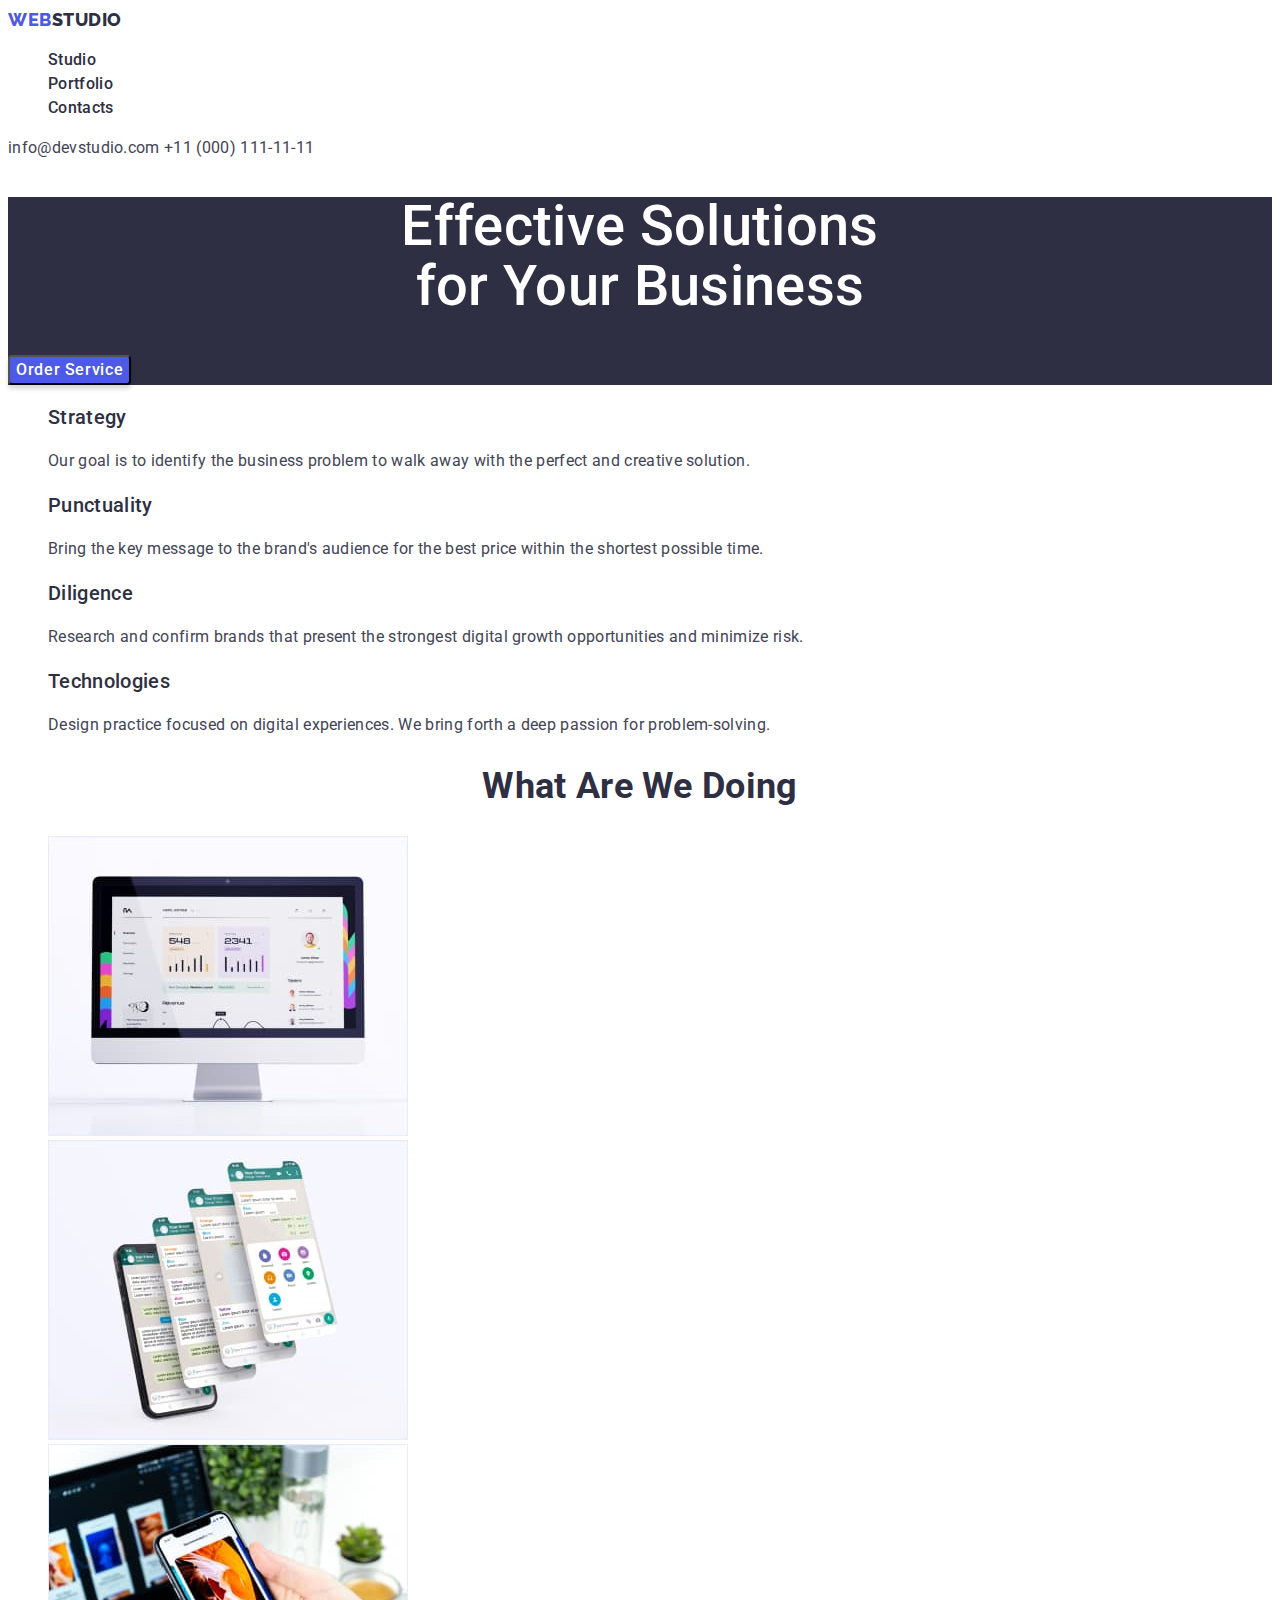
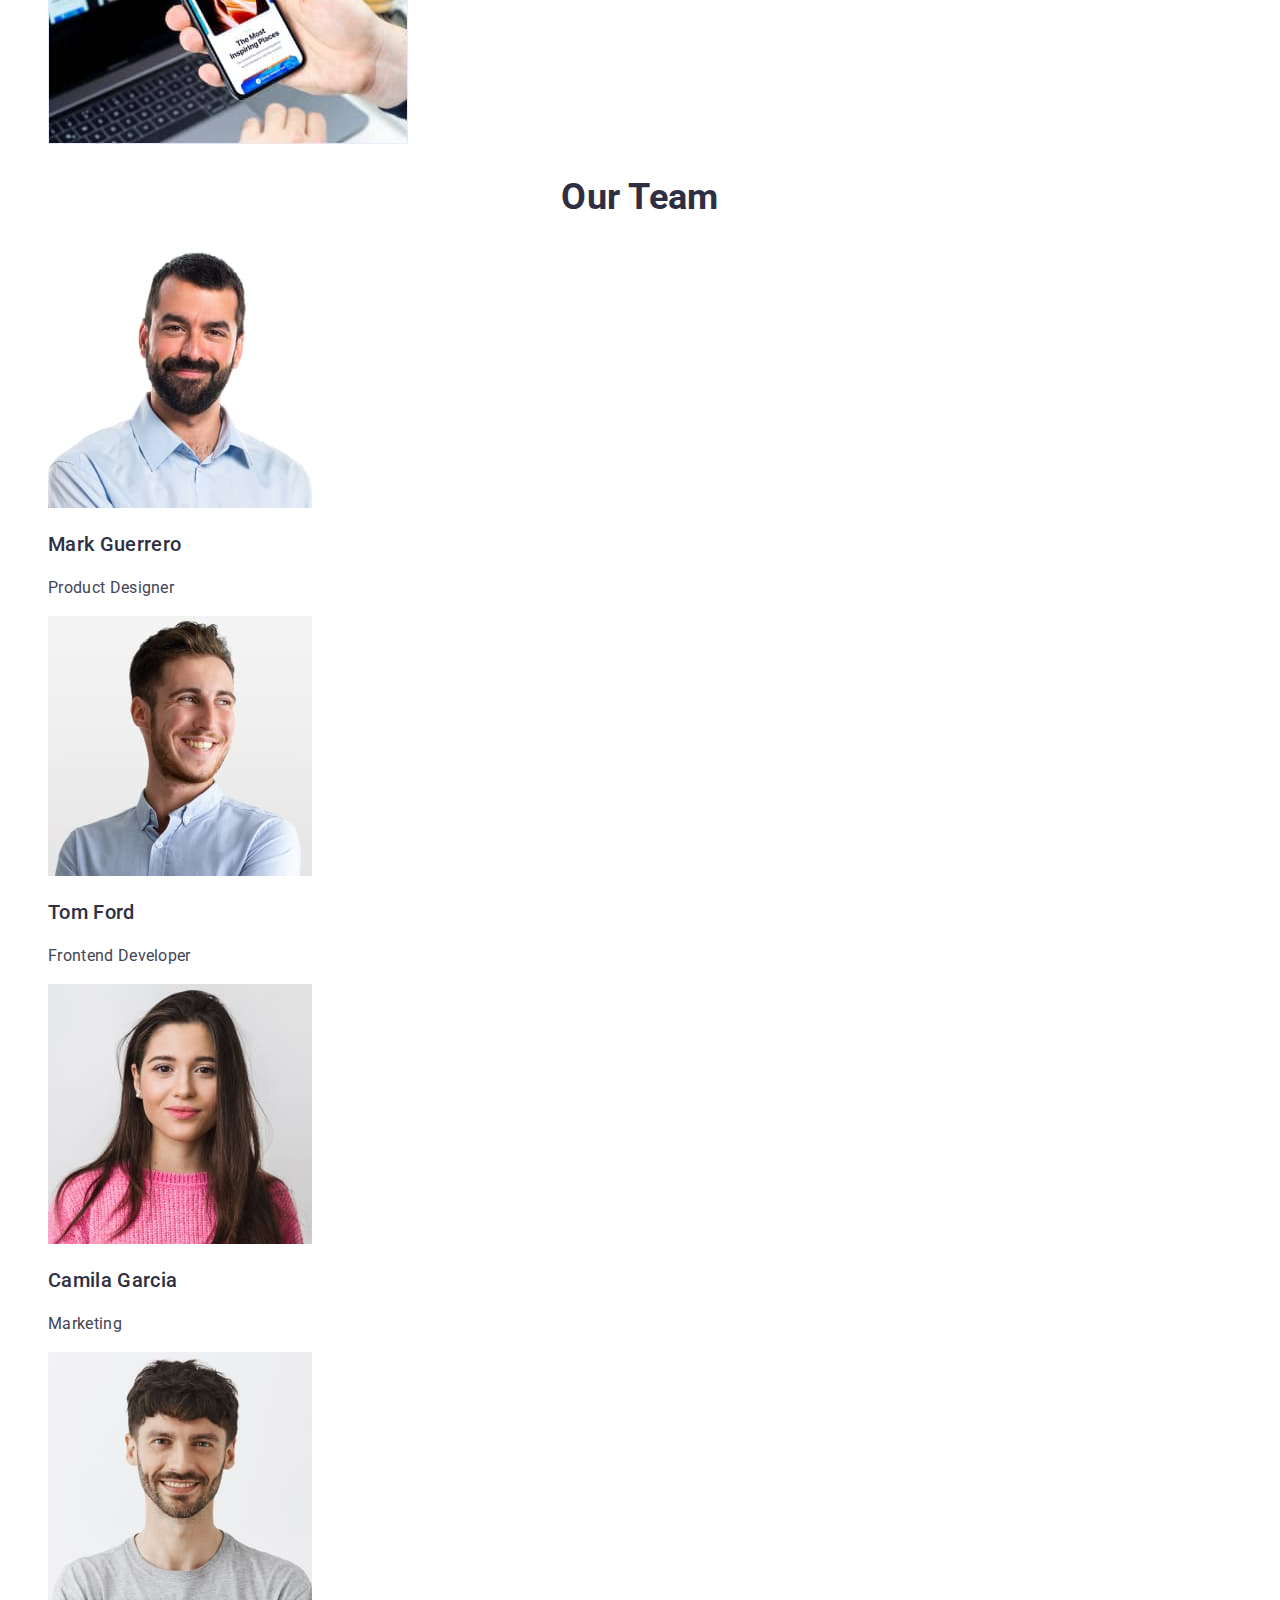
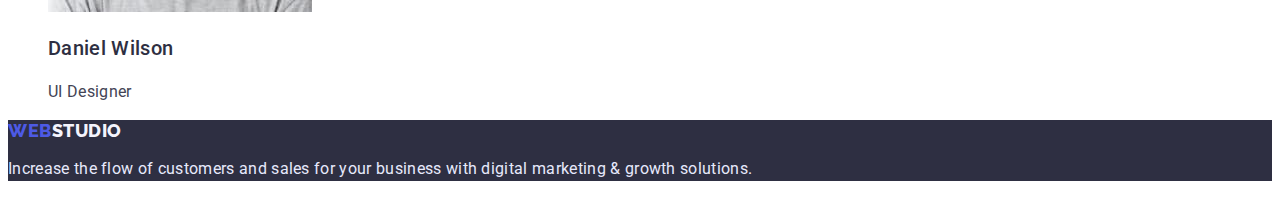
==== index.html @ 58e58d8c "copied homework2" ====
<!DOCTYPE html>
<html lang="en">
  <head>
    <meta charset="UTF-8" />
    <meta http-equiv="X-UA-Compatible" content="IE=edge" />
    <meta name="viewport" content="width=device-width, initial-scale=1.0" />
    <title>Homework1</title>
    <link rel="preconnect" href="https://fonts.googleapis.com" />
    <link rel="preconnect" href="https://fonts.gstatic.com" crossorigin />
    <link
      href="https://fonts.googleapis.com/css2?family=Raleway:wght@800&family=Roboto:wght@400;500;700&display=swap"
      rel="stylesheet"
    />
    <link rel="stylesheet" href="./css/styles.css" />
  </head>
  <body>
    <header class="top-header">
      <nav class="top-nav">
        <a class="link-logo link" href="#"
          ><span class="web-top">Web</span
          ><span class="studio-top">Studio</span></a
        >
        <ul class="menu list">
          <li class="menu-item">
            <a class="menu-link link" href="#">Studio</a>
          </li>
          <li class="menu-item">
            <a class="menu-link link" href="./portfolio.html">Portfolio</a>
          </li>
          <li class="menu-item">
            <a class="menu-link link" href="#">Contacts</a>
          </li>
        </ul>
      </nav>
      <a class="email link" href="mailto:info@devstudio.com"
        >info@devstudio.com</a
      >
      <a class="phone-number link" href="tel:+110001111111"
        >+11 (000) 111-11-11</a
      >
    </header>
    <main>
      <!--hero-->
      <section class="hero">
        <h1 class="hero-title">Effective Solutions<br />for Your Business</h1>
        <button class="modal-button" type="button">Order Service</button>
      </section>
      <!--feature-->
      <section>
        <h2 class="visually-hidden">feature</h2>
        <ul class="list">
          <li>
            <h3 class="text-header-subtitle">Strategy</h3>
            <p class="text-description">
              Our goal is to identify the business problem to walk away with the
              perfect and creative solution.
            </p>
          </li>
          <li>
            <h3 class="text-header-subtitle">Punctuality</h3>
            <p class="text-description">
              Bring the key message to the brand's audience for the best price
              within the shortest possible time.
            </p>
          </li>
          <li>
            <h3 class="text-header-subtitle">Diligence</h3>
            <p class="text-description">
              Research and confirm brands that present the strongest digital
              growth opportunities and minimize risk.
            </p>
          </li>
          <li>
            <h3 class="text-header-subtitle">Technologies</h3>
            <p class="text-description">
              Design practice focused on digital experiences. We bring forth a
              deep passion for problem-solving.
            </p>
          </li>
        </ul>
      </section>
      <!--What are we doing-->
      <section>
        <h2 class="text-header-title">What are we doing</h2>
        <ul class="list">
          <li>
            <img
              src="./images/monitor.jpg"
              width="360"
              height="300"
              alt="monitor"
            />
          </li>
          <li>
            <img
              src="./images/protective_glass.jpg"
              width="360"
              height="300"
              alt="protective_glass"
            />
          </li>
          <li>
            <img
              src="./images/laptop.jpg"
              width="360"
              height="300"
              alt="laptop"
            />
          </li>
        </ul>
      </section>
      <!--Our Team-->
      <section>
        <h2 class="text-header-title">Our team</h2>
        <ul class="list">
          <li>
            <img src="./images/mark.jpg" width="264" height="260" alt="mark" />
            <h3 class="text-header-subtitle">Mark Guerrero</h3>
            <p class="text-description">Product Designer</p>
          </li>
          <li>
            <img src="./images/tom.jpg" width="264" height="260" alt="tom" />
            <h3 class="text-header-subtitle">Tom Ford</h3>
            <p class="text-description">Frontend Developer</p>
          </li>
          <li>
            <img
              src="./images/camila.jpg"
              width="264"
              height="260"
              alt="camila"
            />
            <h3 class="text-header-subtitle">Camila Garcia</h3>
            <p class="text-description">Marketing</p>
          </li>
          <li>
            <img
              src="./images/daniel.jpg"
              width="264"
              height="260"
              alt="daniel"
            />
            <h3 class="text-header-subtitle">Daniel Wilson</h3>
            <p class="text-description">UI Designer</p>
          </li>
        </ul>
      </section>
    </main>
    <footer class="footer">
      <a class="link-logo link" href="#"
        ><span class="web-bottom">Web</span
        ><span class="studio-bottom">Studio</span></a
      >
      <p class="text-footer">
        Increase the flow of customers and sales for your business with digital
        marketing & growth solutions.
      </p>
    </footer>
  </body>
</html>
---- css/styles.css ----
/*variables*/
:root {
  --dark-text-color: #434455;
  --light-text-color: #ffffff;
  --dark-header-color: #2e2f42;
  --hover-link-color: #4d5ae5;
  --focus-button-color: #404bbf;
  --footer-text-color: #e7e9fc;
  --logo-bottom-color: #f4f4fd;
}

body {
  font-family: "Roboto", sans-serif;
  letter-spacing: 0.02em;
  background: var(--light-text-color);
}

.list {
  list-style: none;
}

.link {
  text-decoration: none;
}

/*components */
.text-header-title {
  font-weight: 700;
  font-size: 36px;
  line-height: 1.11;
  text-align: center;
  text-transform: capitalize;
  color: var(--dark-header-color);
}

.text-header-subtitle {
  font-weight: 500;
  font-size: 20px;
  line-height: 1.2;
  color: var(--dark-header-color);
}

.text-description {
  font-size: 16px;
  line-height: 1.5;
  color: var(--dark-text-color);
}

.visually-hidden {
  position: absolute;
  width: 1px;
  height: 1px;
  margin: -1px;
  border: 0;
  padding: 0;
  white-space: nowrap;
  clip-path: inset(100%);
  clip: rect(0 0 0 0);
  overflow: hidden;
}
/*header*/
/*.top-header {
}
.top-nav {
}*/
.link-logo {
  font-family: "Raleway";
  font-weight: 800;
  font-size: 18px;
  display: flex;
  align-items: center;
  letter-spacing: 0.03em;
  text-transform: uppercase;
}

.web-top {
  line-height: 1.33;
  color: var(--hover-link-color);
}

.studio-top {
  line-height: 1.33;
  color: var(--dark-header-color);
}
/*.menu {
}
.list {
}
.menu-item {
}*/
.menu-link {
  font-weight: 500;
  font-size: 16px;
  line-height: 1.5;
  color: var(--dark-header-color);
}
.menu-link:hover,
.menu-link:focus {
  color: var(--hover-link-color);
}
.email,
.phone-number {
  font-size: 16px;
  line-height: 1.5;
  color: var(--dark-text-color);
}
.email:hover,
.email:focus,
.phone-number:hover,
.phone-number:focus {
  color: var(--hover-link-color);
}

/*hero*/
.hero {
  background: var(--dark-header-color);
}
.hero-title {
  font-weight: 500;
  font-size: 56px;
  line-height: 1.07;
  text-align: center;
  color: var(--light-text-color);
}
.modal-button {
  font-family: "Roboto", sans-serif; 
  font-weight: 500;
  font-size: 16px;
  line-height: 1.5;
  display: flex;
  align-items: center;
  letter-spacing: 0.04em;
  color: var(--light-text-color);
  background: var(--hover-link-color);
  box-shadow: 0px 4px 4px rgba(0, 0, 0, 0.15);
  border-radius: 4px;
  cursor: pointer;
}

.modal-button:hover,
.modal-button:focus {
  background: var(--focus-button-color);
  box-shadow: 0px 4px 4px rgba(0, 0, 0, 0.15);
  border-radius: 4px;
}

/*footer*/
.footer{
  background: var(--dark-header-color);
}
.text-footer {
  font-size: 16px;
  line-height: 1.5;
  color: var(--footer-text-color);
}

.web-bottom {
  line-height: 1.17;
  color: var(--hover-link-color);
}

.studio-bottom {
  line-height: 1.17;
  color: var(--logo-bottom-color);
}
/*Portfolio*/
.filter-button {
  font-family: "Roboto", sans-serif;
  background: var(--logo-bottom-color);
  border: 1px solid var(--footer-text-color);
  border-radius: 4px;
  cursor: pointer;
  font-weight: 500;
  font-size: 16px;
  line-height: 1.5;
  display: flex;
  align-items: center;
  text-align: center;
  letter-spacing: 0.04em;
  color: var(--hover-link-color);
}
.filter-button:hover,
.filter-button:focus {
  color: var(--light-text-color);
  background: var(--focus-button-color);
  box-shadow: 0px 3px 1px rgba(0, 0, 0, 0.1), 0px 2px 1px rgba(0, 0, 0, 0.08),
    0px 2px 2px rgba(0, 0, 0, 0.12);
}
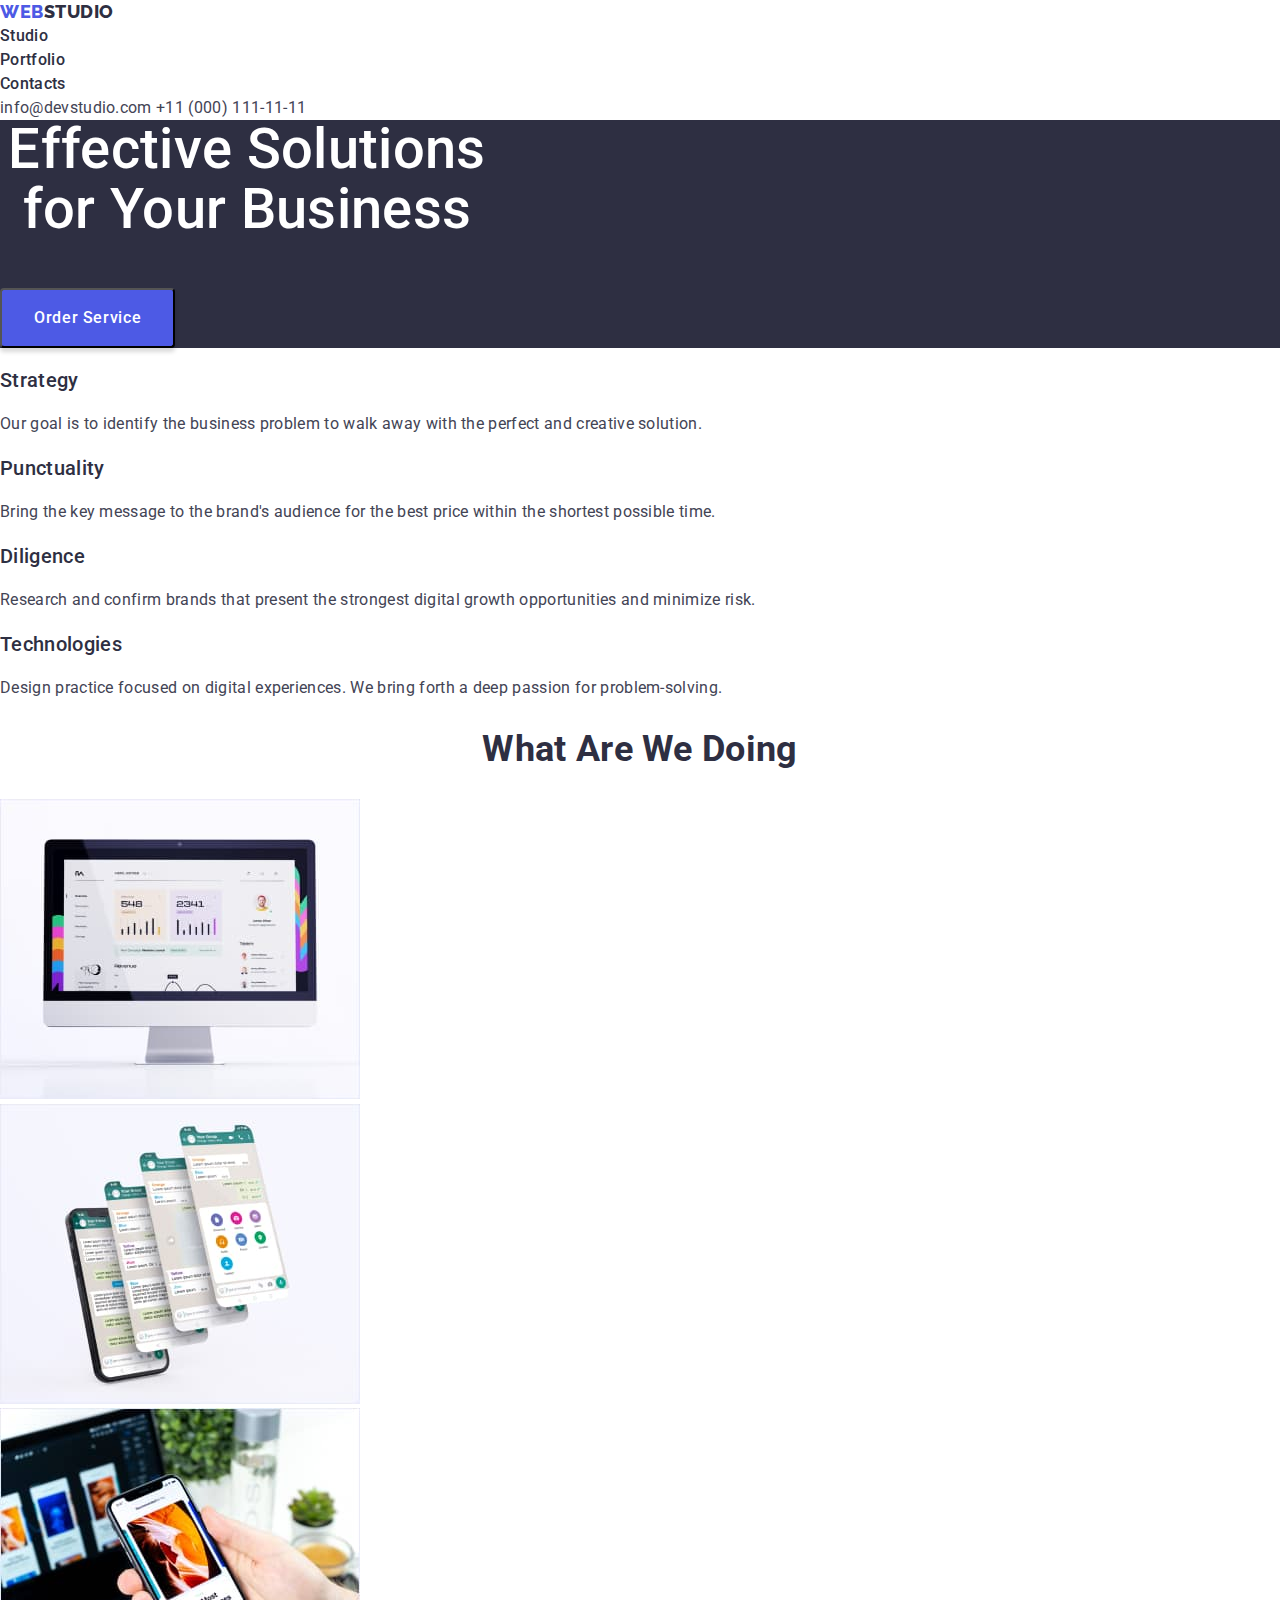
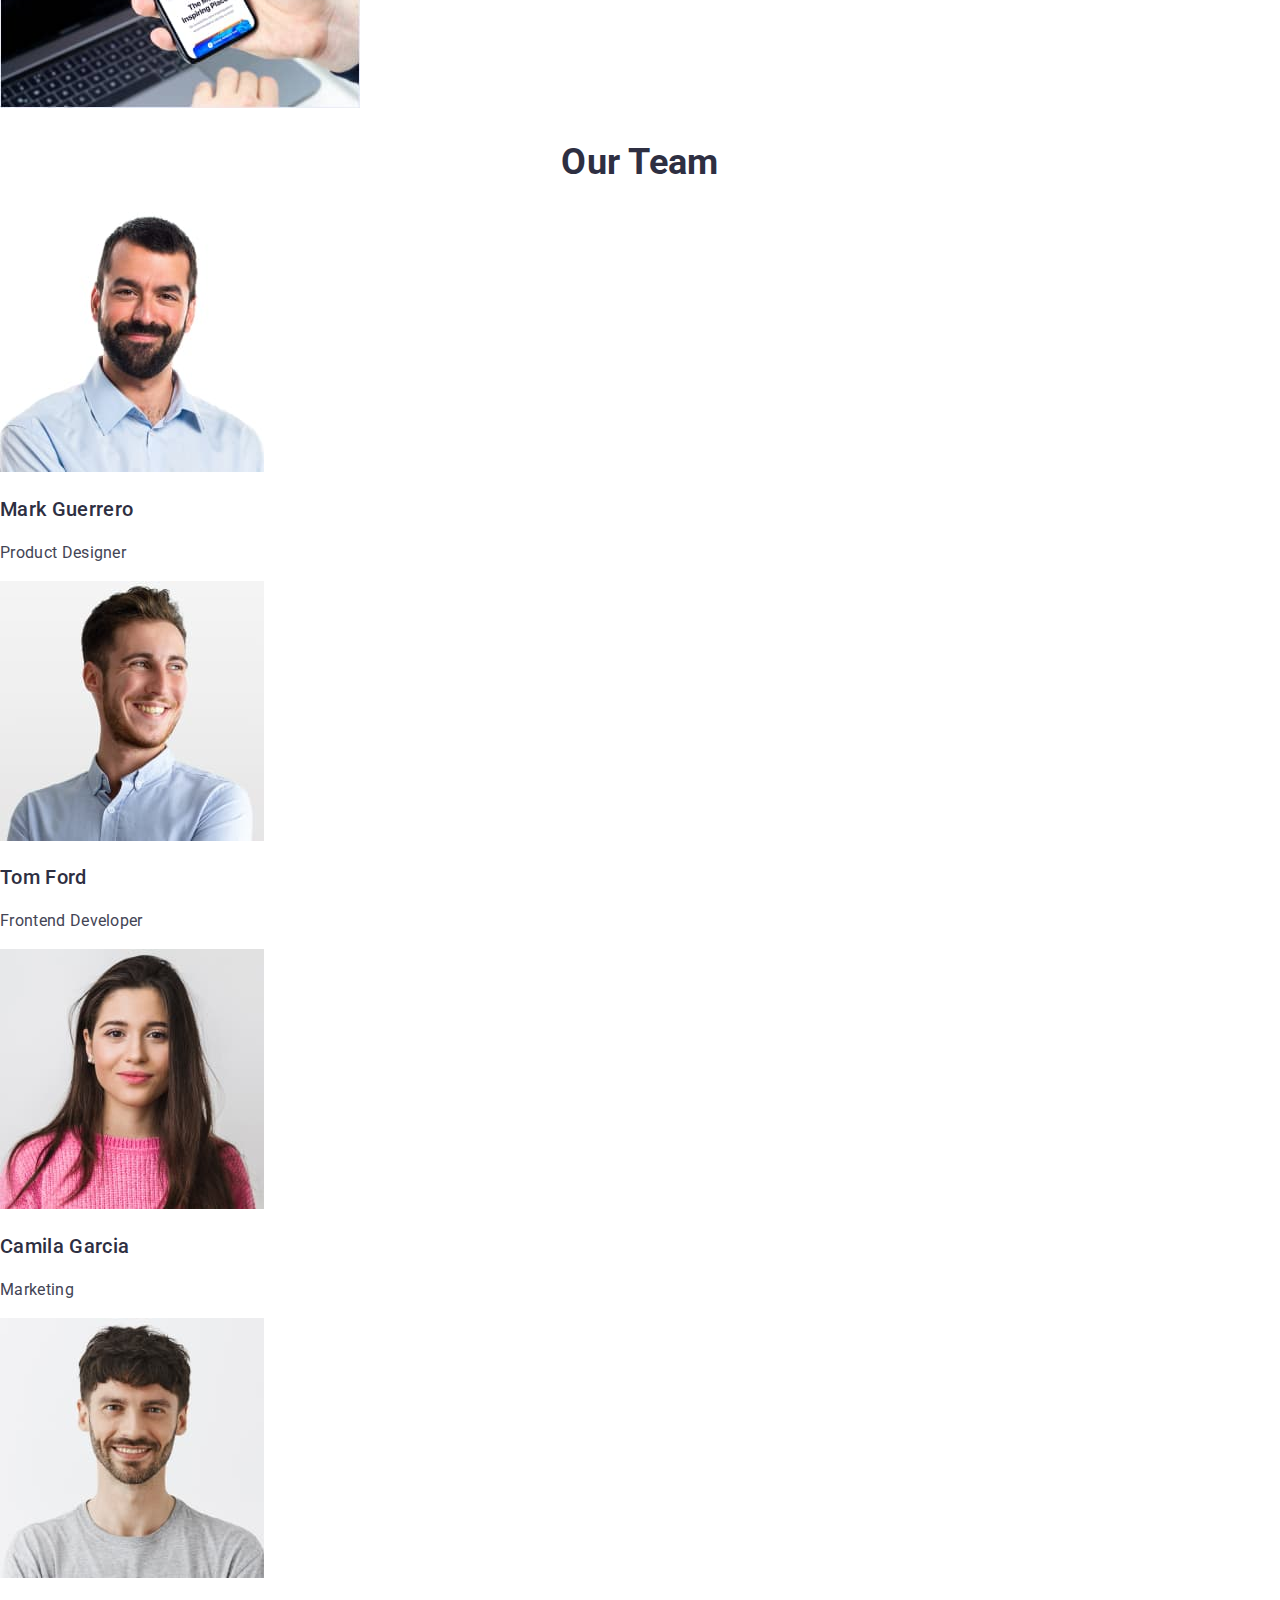
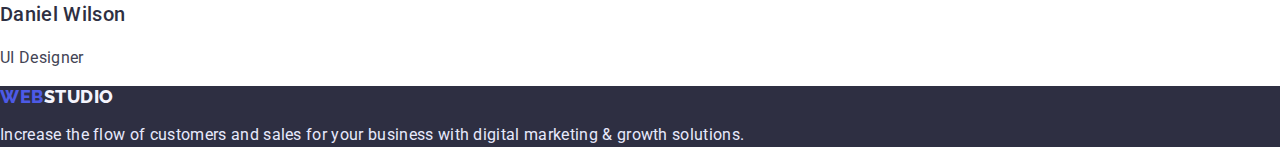
==== commit 211f4085: "modern-normalize" ====
--- a/index.html
+++ b/index.html
@@ -11,6 +11,7 @@
       href="https://fonts.googleapis.com/css2?family=Raleway:wght@800&family=Roboto:wght@400;500;700&display=swap"
       rel="stylesheet"
     />
+    <link rel="stylesheet" href="https://cdn.jsdelivr.net/npm/modern-normalize@1.1.0/modern-normalize.min.css">
     <link rel="stylesheet" href="./css/styles.css" />
   </head>
   <body>
--- a/css/styles.css
+++ b/css/styles.css
@@ -17,6 +17,8 @@
 
 .list {
   list-style: none;
+  padding: 0;
+  margin: 0;
 }
 
 .link {
@@ -114,12 +116,15 @@
 /*hero*/
 .hero {
   background: var(--dark-header-color);
+  text-align: center;
 }
 .hero-title {
+  margin-top: 0;
+  margin-bottom: 48px;
+  width: 494px;
   font-weight: 500;
   font-size: 56px;
   line-height: 1.07;
-  text-align: center;
   color: var(--light-text-color);
 }
 .modal-button {
@@ -129,6 +134,8 @@
   line-height: 1.5;
   display: flex;
   align-items: center;
+  min-width: 169px;
+  padding: 16px 32px;
   letter-spacing: 0.04em;
   color: var(--light-text-color);
   background: var(--hover-link-color);
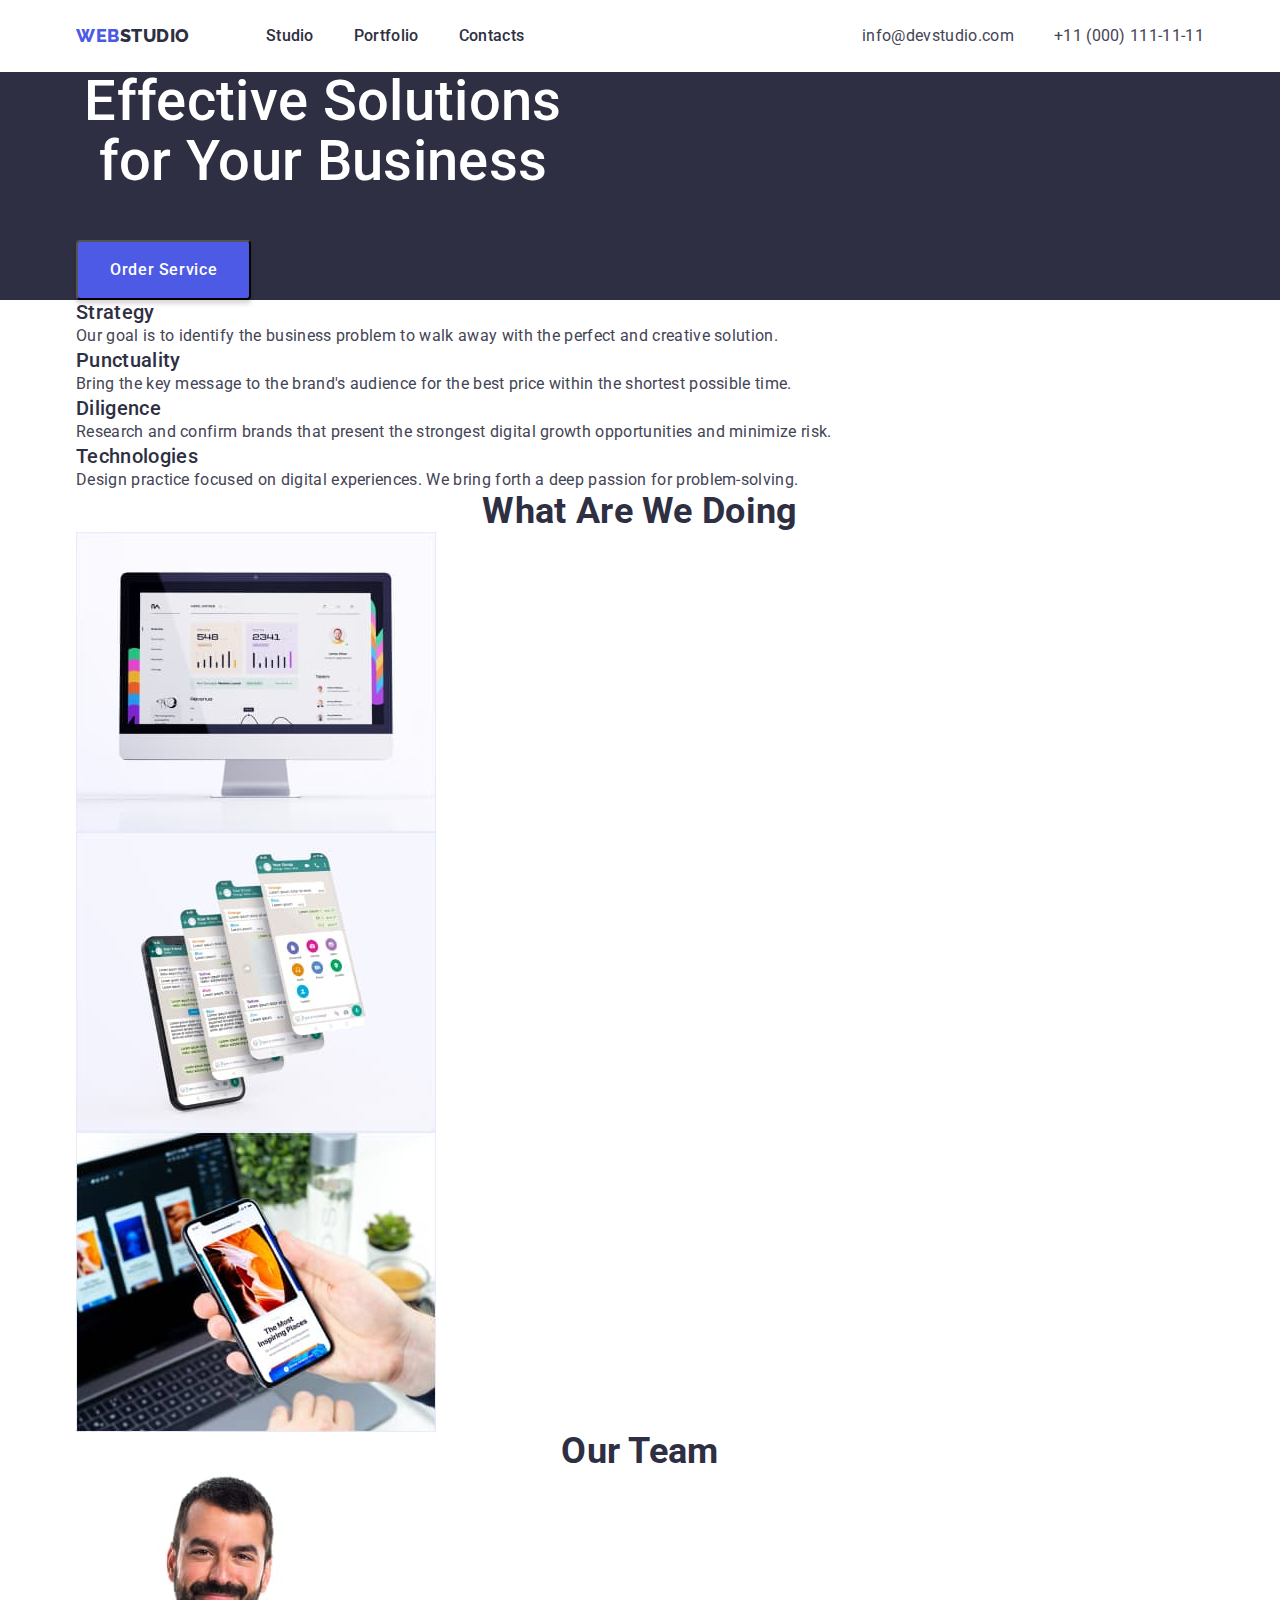
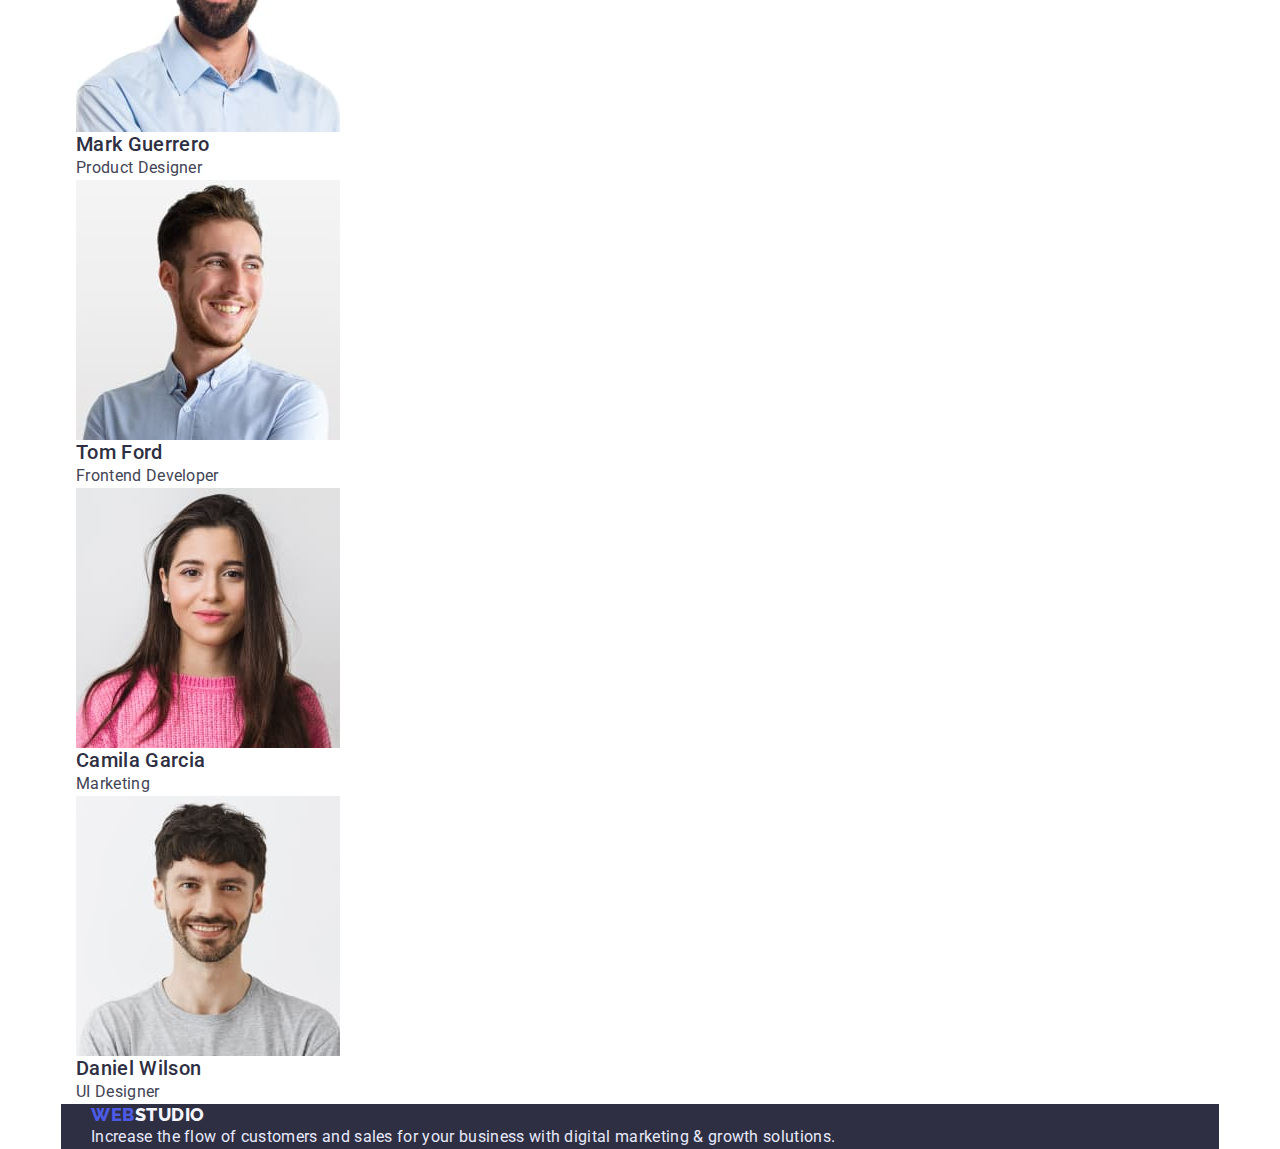
==== commit b7e0e221: "common styles and header" ====
--- a/index.html
+++ b/index.html
@@ -11,151 +11,171 @@
       href="https://fonts.googleapis.com/css2?family=Raleway:wght@800&family=Roboto:wght@400;500;700&display=swap"
       rel="stylesheet"
     />
-    <link rel="stylesheet" href="https://cdn.jsdelivr.net/npm/modern-normalize@1.1.0/modern-normalize.min.css">
+    <link
+      rel="stylesheet"
+      href="https://cdn.jsdelivr.net/npm/modern-normalize@1.1.0/modern-normalize.min.css"
+    />
     <link rel="stylesheet" href="./css/styles.css" />
   </head>
   <body>
     <header class="top-header">
-      <nav class="top-nav">
-        <a class="link-logo link" href="#"
-          ><span class="web-top">Web</span
-          ><span class="studio-top">Studio</span></a
+      <div class="container header-container">
+        <nav class="top-nav">
+          <a class="link-logo link" href="#"
+            ><span class="web-top">Web</span
+            ><span class="studio-top">Studio</span></a
+          >
+          <ul class="menu list">
+            <li class="menu-item">
+              <a class="menu-link link" href="#">Studio</a>
+            </li>
+            <li class="menu-item">
+              <a class="menu-link link" href="./portfolio.html">Portfolio</a>
+            </li>
+            <li class="menu-item">
+              <a class="menu-link link" href="#">Contacts</a>
+            </li>
+          </ul>
+        </nav>
+        <a class="email link" href="mailto:info@devstudio.com"
+          >info@devstudio.com</a
         >
-        <ul class="menu list">
-          <li class="menu-item">
-            <a class="menu-link link" href="#">Studio</a>
-          </li>
-          <li class="menu-item">
-            <a class="menu-link link" href="./portfolio.html">Portfolio</a>
-          </li>
-          <li class="menu-item">
-            <a class="menu-link link" href="#">Contacts</a>
-          </li>
-        </ul>
-      </nav>
-      <a class="email link" href="mailto:info@devstudio.com"
-        >info@devstudio.com</a
-      >
-      <a class="phone-number link" href="tel:+110001111111"
-        >+11 (000) 111-11-11</a
-      >
+        <a class="phone-number link" href="tel:+110001111111"
+          >+11 (000) 111-11-11</a
+        >
+      </div>
     </header>
     <main>
       <!--hero-->
       <section class="hero">
-        <h1 class="hero-title">Effective Solutions<br />for Your Business</h1>
-        <button class="modal-button" type="button">Order Service</button>
+        <div class="container">
+          <h1 class="hero-title">Effective Solutions<br />for Your Business</h1>
+          <button class="modal-button" type="button">Order Service</button>
+        </div>
       </section>
       <!--feature-->
       <section>
-        <h2 class="visually-hidden">feature</h2>
-        <ul class="list">
-          <li>
-            <h3 class="text-header-subtitle">Strategy</h3>
-            <p class="text-description">
-              Our goal is to identify the business problem to walk away with the
-              perfect and creative solution.
-            </p>
-          </li>
-          <li>
-            <h3 class="text-header-subtitle">Punctuality</h3>
-            <p class="text-description">
-              Bring the key message to the brand's audience for the best price
-              within the shortest possible time.
-            </p>
-          </li>
-          <li>
-            <h3 class="text-header-subtitle">Diligence</h3>
-            <p class="text-description">
-              Research and confirm brands that present the strongest digital
-              growth opportunities and minimize risk.
-            </p>
-          </li>
-          <li>
-            <h3 class="text-header-subtitle">Technologies</h3>
-            <p class="text-description">
-              Design practice focused on digital experiences. We bring forth a
-              deep passion for problem-solving.
-            </p>
-          </li>
-        </ul>
+        <div class="container">
+          <h2 class="visually-hidden">feature</h2>
+          <ul class="list">
+            <li>
+              <h3 class="text-header-subtitle">Strategy</h3>
+              <p class="text-description">
+                Our goal is to identify the business problem to walk away with
+                the perfect and creative solution.
+              </p>
+            </li>
+            <li>
+              <h3 class="text-header-subtitle">Punctuality</h3>
+              <p class="text-description">
+                Bring the key message to the brand's audience for the best price
+                within the shortest possible time.
+              </p>
+            </li>
+            <li>
+              <h3 class="text-header-subtitle">Diligence</h3>
+              <p class="text-description">
+                Research and confirm brands that present the strongest digital
+                growth opportunities and minimize risk.
+              </p>
+            </li>
+            <li>
+              <h3 class="text-header-subtitle">Technologies</h3>
+              <p class="text-description">
+                Design practice focused on digital experiences. We bring forth a
+                deep passion for problem-solving.
+              </p>
+            </li>
+          </ul>
+        </div>
       </section>
       <!--What are we doing-->
       <section>
-        <h2 class="text-header-title">What are we doing</h2>
-        <ul class="list">
-          <li>
-            <img
-              src="./images/monitor.jpg"
-              width="360"
-              height="300"
-              alt="monitor"
-            />
-          </li>
-          <li>
-            <img
-              src="./images/protective_glass.jpg"
-              width="360"
-              height="300"
-              alt="protective_glass"
-            />
-          </li>
-          <li>
-            <img
-              src="./images/laptop.jpg"
-              width="360"
-              height="300"
-              alt="laptop"
-            />
-          </li>
-        </ul>
+        <div class="container">
+          <h2 class="text-header-title">What are we doing</h2>
+          <ul class="list">
+            <li>
+              <img
+                src="./images/monitor.jpg"
+                width="360"
+                height="300"
+                alt="monitor"
+              />
+            </li>
+            <li>
+              <img
+                src="./images/protective_glass.jpg"
+                width="360"
+                height="300"
+                alt="protective_glass"
+              />
+            </li>
+            <li>
+              <img
+                src="./images/laptop.jpg"
+                width="360"
+                height="300"
+                alt="laptop"
+              />
+            </li>
+          </ul>
+        </div>
       </section>
       <!--Our Team-->
       <section>
-        <h2 class="text-header-title">Our team</h2>
-        <ul class="list">
-          <li>
-            <img src="./images/mark.jpg" width="264" height="260" alt="mark" />
-            <h3 class="text-header-subtitle">Mark Guerrero</h3>
-            <p class="text-description">Product Designer</p>
-          </li>
-          <li>
-            <img src="./images/tom.jpg" width="264" height="260" alt="tom" />
-            <h3 class="text-header-subtitle">Tom Ford</h3>
-            <p class="text-description">Frontend Developer</p>
-          </li>
-          <li>
-            <img
-              src="./images/camila.jpg"
-              width="264"
-              height="260"
-              alt="camila"
-            />
-            <h3 class="text-header-subtitle">Camila Garcia</h3>
-            <p class="text-description">Marketing</p>
-          </li>
-          <li>
-            <img
-              src="./images/daniel.jpg"
-              width="264"
-              height="260"
-              alt="daniel"
-            />
-            <h3 class="text-header-subtitle">Daniel Wilson</h3>
-            <p class="text-description">UI Designer</p>
-          </li>
-        </ul>
+        <div class="container">
+          <h2 class="text-header-title">Our team</h2>
+          <ul class="list">
+            <li>
+              <img
+                src="./images/mark.jpg"
+                width="264"
+                height="260"
+                alt="mark"
+              />
+              <h3 class="text-header-subtitle">Mark Guerrero</h3>
+              <p class="text-description">Product Designer</p>
+            </li>
+            <li>
+              <img src="./images/tom.jpg" width="264" height="260" alt="tom" />
+              <h3 class="text-header-subtitle">Tom Ford</h3>
+              <p class="text-description">Frontend Developer</p>
+            </li>
+            <li>
+              <img
+                src="./images/camila.jpg"
+                width="264"
+                height="260"
+                alt="camila"
+              />
+              <h3 class="text-header-subtitle">Camila Garcia</h3>
+              <p class="text-description">Marketing</p>
+            </li>
+            <li>
+              <img
+                src="./images/daniel.jpg"
+                width="264"
+                height="260"
+                alt="daniel"
+              />
+              <h3 class="text-header-subtitle">Daniel Wilson</h3>
+              <p class="text-description">UI Designer</p>
+            </li>
+          </ul>
+        </div>
       </section>
     </main>
-    <footer class="footer">
-      <a class="link-logo link" href="#"
-        ><span class="web-bottom">Web</span
-        ><span class="studio-bottom">Studio</span></a
-      >
-      <p class="text-footer">
-        Increase the flow of customers and sales for your business with digital
-        marketing & growth solutions.
-      </p>
+    <footer class="footer container">
+      <div class="container">
+        <a class="link-logo link" href="#"
+          ><span class="web-bottom">Web</span
+          ><span class="studio-bottom">Studio</span></a
+        >
+        <p class="text-footer">
+          Increase the flow of customers and sales for your business with
+          digital marketing & growth solutions.
+        </p>
+      </div>
     </footer>
   </body>
 </html>
--- a/css/styles.css
+++ b/css/styles.css
@@ -8,7 +8,7 @@
   --footer-text-color: #e7e9fc;
   --logo-bottom-color: #f4f4fd;
 }
-
+/*common styles*/
 body {
   font-family: "Roboto", sans-serif;
   letter-spacing: 0.02em;
@@ -25,7 +25,30 @@
   text-decoration: none;
 }
 
+h1,
+h2,
+h3,
+p {
+  margin-top: 0;
+  margin-bottom: 0;
+}
+
+img {
+  display: block;
+}
+
+button {
+  cursor: pointer;
+}
 /*components */
+.container {
+  width: 1158px;
+  margin-left: auto;
+  margin-right: auto;
+  padding-left: 15px;
+  padding-right: 15px;
+}
+
 .text-header-title {
   font-weight: 700;
   font-size: 36px;
@@ -61,10 +84,19 @@
   overflow: hidden;
 }
 /*header*/
-/*.top-header {
+.top-header {
+  padding-top: 24px;
+  padding-bottom: 24px;
 }
 .top-nav {
-}*/
+  display: flex;
+  align-items: center;
+}
+
+.header-container {
+  display: flex;
+  align-items: center;
+}
 .link-logo {
   font-family: "Raleway";
   font-weight: 800;
@@ -73,6 +105,7 @@
   align-items: center;
   letter-spacing: 0.03em;
   text-transform: uppercase;
+  margin-right: 76px;
 }
 
 .web-top {
@@ -84,12 +117,15 @@
   line-height: 1.33;
   color: var(--dark-header-color);
 }
-/*.menu {
-}
-.list {
-}
-.menu-item {
-}*/
+.menu {
+  display: flex;
+  align-items: center;
+}
+
+.menu-item:not(:last-child) {
+  margin-right: 40px;
+}
+
 .menu-link {
   font-weight: 500;
   font-size: 16px;
@@ -99,6 +135,10 @@
 .menu-link:hover,
 .menu-link:focus {
   color: var(--hover-link-color);
+}
+.email{
+  margin-left: auto;
+  margin-right: 40px;
 }
 .email,
 .phone-number {
@@ -128,7 +168,7 @@
   color: var(--light-text-color);
 }
 .modal-button {
-  font-family: "Roboto", sans-serif; 
+  font-family: "Roboto", sans-serif;
   font-weight: 500;
   font-size: 16px;
   line-height: 1.5;
@@ -141,7 +181,6 @@
   background: var(--hover-link-color);
   box-shadow: 0px 4px 4px rgba(0, 0, 0, 0.15);
   border-radius: 4px;
-  cursor: pointer;
 }
 
 .modal-button:hover,
@@ -152,7 +191,7 @@
 }
 
 /*footer*/
-.footer{
+.footer {
   background: var(--dark-header-color);
 }
 .text-footer {
@@ -176,7 +215,6 @@
   background: var(--logo-bottom-color);
   border: 1px solid var(--footer-text-color);
   border-radius: 4px;
-  cursor: pointer;
   font-weight: 500;
   font-size: 16px;
   line-height: 1.5;
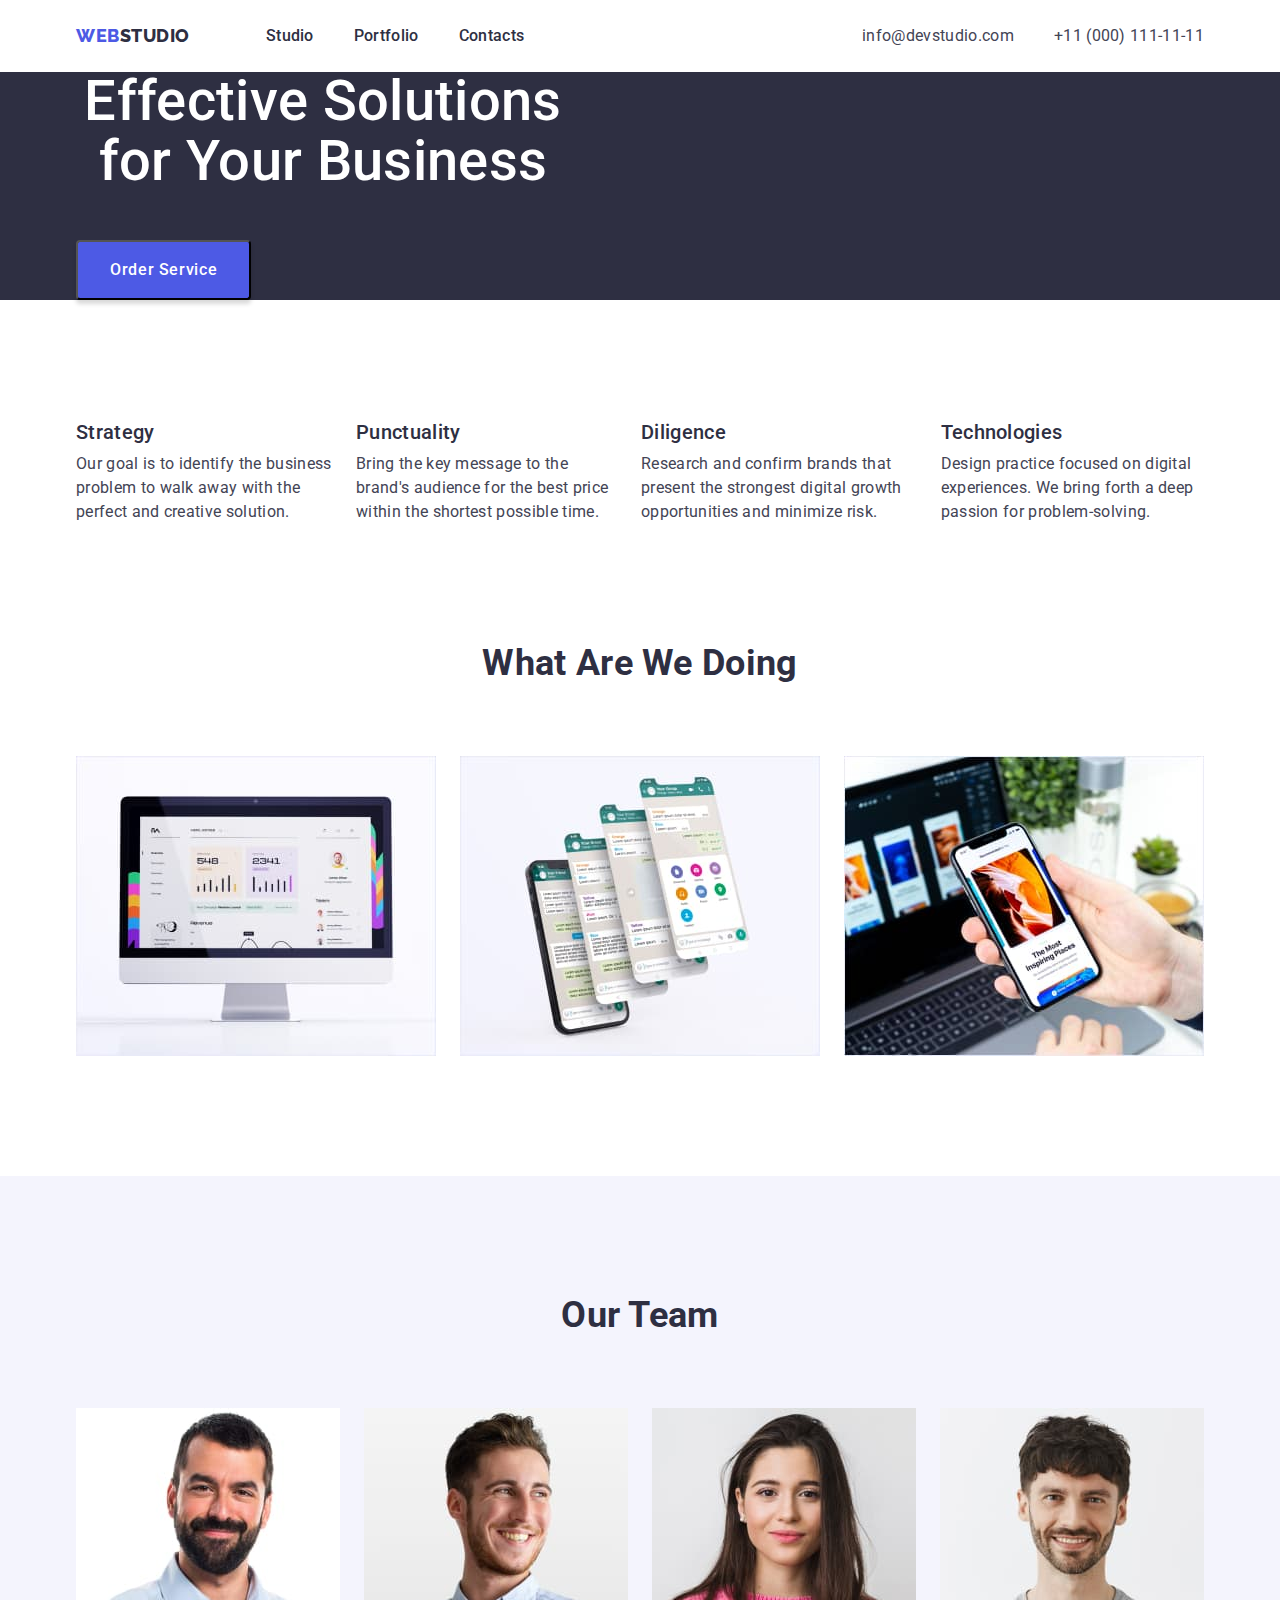
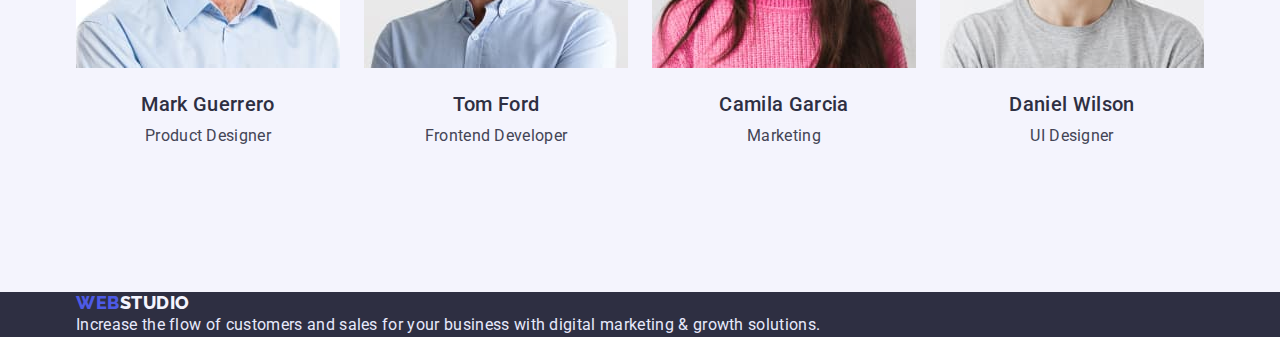
==== commit 63f146a9: "placement of picture cards" ====
--- a/index.html
+++ b/index.html
@@ -54,10 +54,10 @@
         </div>
       </section>
       <!--feature-->
-      <section>
+      <section class="section-feature">
         <div class="container">
           <h2 class="visually-hidden">feature</h2>
-          <ul class="list">
+          <ul class="list list-indent">
             <li>
               <h3 class="text-header-subtitle">Strategy</h3>
               <p class="text-description">
@@ -90,10 +90,10 @@
         </div>
       </section>
       <!--What are we doing-->
-      <section>
+      <section class="section-our-works">
         <div class="container">
           <h2 class="text-header-title">What are we doing</h2>
-          <ul class="list">
+          <ul class="list list-indent">
             <li>
               <img
                 src="./images/monitor.jpg"
@@ -122,10 +122,10 @@
         </div>
       </section>
       <!--Our Team-->
-      <section>
+      <section class="section-our-team">
         <div class="container">
           <h2 class="text-header-title">Our team</h2>
-          <ul class="list">
+          <ul class="list list-indent">
             <li>
               <img
                 src="./images/mark.jpg"
@@ -133,13 +133,17 @@
                 height="260"
                 alt="mark"
               />
-              <h3 class="text-header-subtitle">Mark Guerrero</h3>
-              <p class="text-description">Product Designer</p>
+              <div class="our-team-description">
+                <h3 class="text-header-subtitle">Mark Guerrero</h3>
+                <p class="text-description">Product Designer</p>
+              </div>
             </li>
             <li>
               <img src="./images/tom.jpg" width="264" height="260" alt="tom" />
-              <h3 class="text-header-subtitle">Tom Ford</h3>
-              <p class="text-description">Frontend Developer</p>
+              <div class="our-team-description">
+                <h3 class="text-header-subtitle">Tom Ford</h3>
+                <p class="text-description">Frontend Developer</p>
+              </div>
             </li>
             <li>
               <img
@@ -148,8 +152,10 @@
                 height="260"
                 alt="camila"
               />
-              <h3 class="text-header-subtitle">Camila Garcia</h3>
-              <p class="text-description">Marketing</p>
+              <div class="our-team-description">
+                <h3 class="text-header-subtitle">Camila Garcia</h3>
+                <p class="text-description">Marketing</p>
+              </div>
             </li>
             <li>
               <img
@@ -158,14 +164,16 @@
                 height="260"
                 alt="daniel"
               />
-              <h3 class="text-header-subtitle">Daniel Wilson</h3>
-              <p class="text-description">UI Designer</p>
+              <div class="our-team-description">
+                <h3 class="text-header-subtitle">Daniel Wilson</h3>
+                <p class="text-description">UI Designer</p>
+              </div>
             </li>
           </ul>
         </div>
       </section>
     </main>
-    <footer class="footer container">
+    <footer class="footer">
       <div class="container">
         <a class="link-logo link" href="#"
           ><span class="web-bottom">Web</span
--- a/css/styles.css
+++ b/css/styles.css
@@ -19,6 +19,11 @@
   list-style: none;
   padding: 0;
   margin: 0;
+  display: flex;
+}
+.list-indent {
+  column-gap: 24px;
+  row-gap: 48px;
 }
 
 .link {
@@ -56,6 +61,7 @@
   text-align: center;
   text-transform: capitalize;
   color: var(--dark-header-color);
+  margin-bottom: 72px;
 }
 
 .text-header-subtitle {
@@ -63,6 +69,7 @@
   font-size: 20px;
   line-height: 1.2;
   color: var(--dark-header-color);
+  margin-bottom: 8px;
 }
 
 .text-description {
@@ -118,7 +125,7 @@
   color: var(--dark-header-color);
 }
 .menu {
-  display: flex;
+  /*display: flex;*/
   align-items: center;
 }
 
@@ -136,7 +143,7 @@
 .menu-link:focus {
   color: var(--hover-link-color);
 }
-.email{
+.email {
   margin-left: auto;
   margin-right: 40px;
 }
@@ -189,7 +196,27 @@
   box-shadow: 0px 4px 4px rgba(0, 0, 0, 0.15);
   border-radius: 4px;
 }
-
+/*feature*/
+.section-feature {
+  padding-top: 120px;
+  /*padding-bottom: 120px;*/
+}
+/*What are we doing*/
+.section-our-works {
+  padding-top: 120px;
+  padding-bottom: 120px;
+}
+/*Our Team*/
+.section-our-team {
+  background: var(--logo-bottom-color);
+  padding-top: 120px;
+  padding-bottom: 120px;
+}
+
+.our-team-description{
+  padding: 24px 16px;
+  text-align: center;
+}
 /*footer*/
 .footer {
   background: var(--dark-header-color);
@@ -218,11 +245,11 @@
   font-weight: 500;
   font-size: 16px;
   line-height: 1.5;
-  display: flex;
   align-items: center;
   text-align: center;
   letter-spacing: 0.04em;
   color: var(--hover-link-color);
+  padding: 12px 24px;
 }
 .filter-button:hover,
 .filter-button:focus {
@@ -231,3 +258,20 @@
   box-shadow: 0px 3px 1px rgba(0, 0, 0, 0.1), 0px 2px 1px rgba(0, 0, 0, 0.08),
     0px 2px 2px rgba(0, 0, 0, 0.12);
 }
+
+.our-works {
+  flex-wrap: wrap;
+}
+
+.our-works-item {
+  flex-shrink: calc((100%-2 * 24) / 3);
+}
+
+.our-works-description {
+  padding-top: 32px;
+  padding-bottom: 32px;
+  padding-left: 16px;
+  background: var(--light-text-color);
+  border: 1px solid var(--footer-text-color);
+  border-top: none;
+}
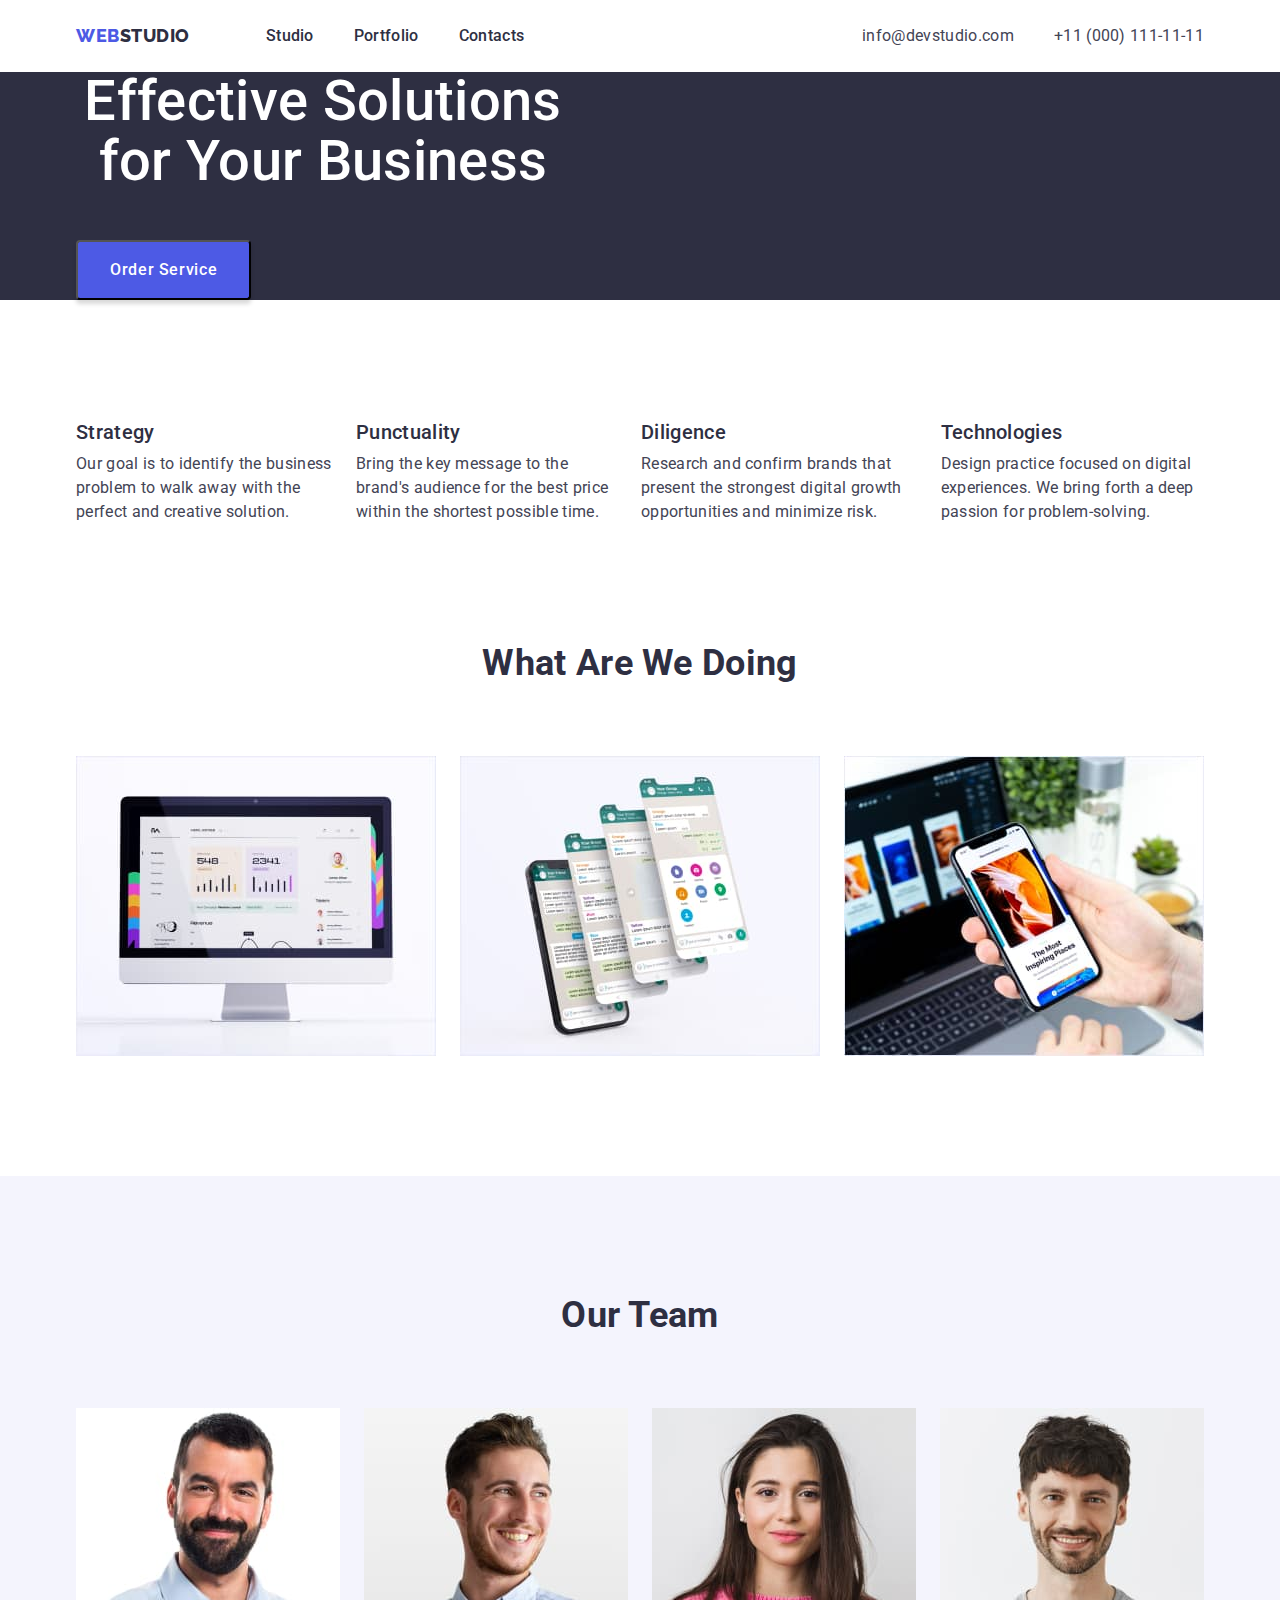
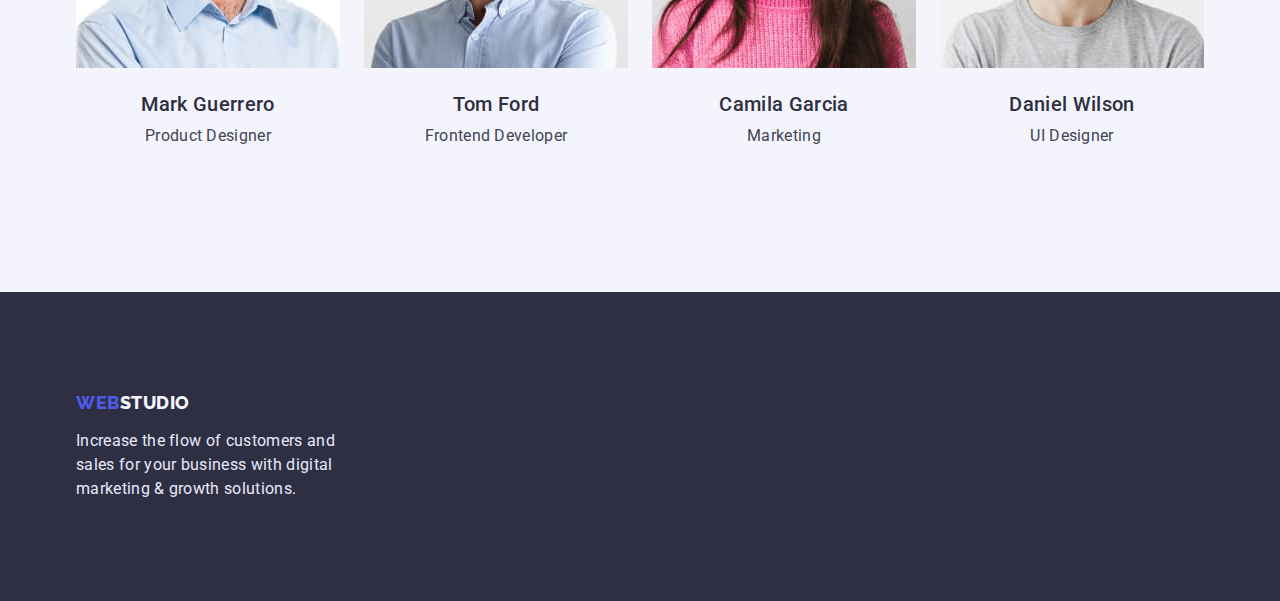
==== commit 5b29e6fd: "content positioning footer" ====
--- a/index.html
+++ b/index.html
@@ -175,14 +175,16 @@
     </main>
     <footer class="footer">
       <div class="container">
-        <a class="link-logo link" href="#"
-          ><span class="web-bottom">Web</span
-          ><span class="studio-bottom">Studio</span></a
-        >
-        <p class="text-footer">
-          Increase the flow of customers and sales for your business with
-          digital marketing & growth solutions.
-        </p>
+        <div class="block-footer">
+          <a class="link-logo link" href="#"
+            ><span class="web-bottom">Web</span
+            ><span class="studio-bottom">Studio</span></a
+          >
+          <p class="text-footer">
+            Increase the flow of customers and sales for your business with
+            digital marketing & growth solutions.
+          </p>
+        </div>
       </div>
     </footer>
   </body>
--- a/css/styles.css
+++ b/css/styles.css
@@ -108,8 +108,6 @@
   font-family: "Raleway";
   font-weight: 800;
   font-size: 18px;
-  display: flex;
-  align-items: center;
   letter-spacing: 0.03em;
   text-transform: uppercase;
   margin-right: 76px;
@@ -221,10 +219,17 @@
 .footer {
   background: var(--dark-header-color);
 }
+
+.block-footer{
+  padding-top: 100px;
+  padding-bottom: 100px;
+  width: 264px;
+}
 .text-footer {
   font-size: 16px;
   line-height: 1.5;
   color: var(--footer-text-color);
+  margin-top: 16px;
 }
 
 .web-bottom {
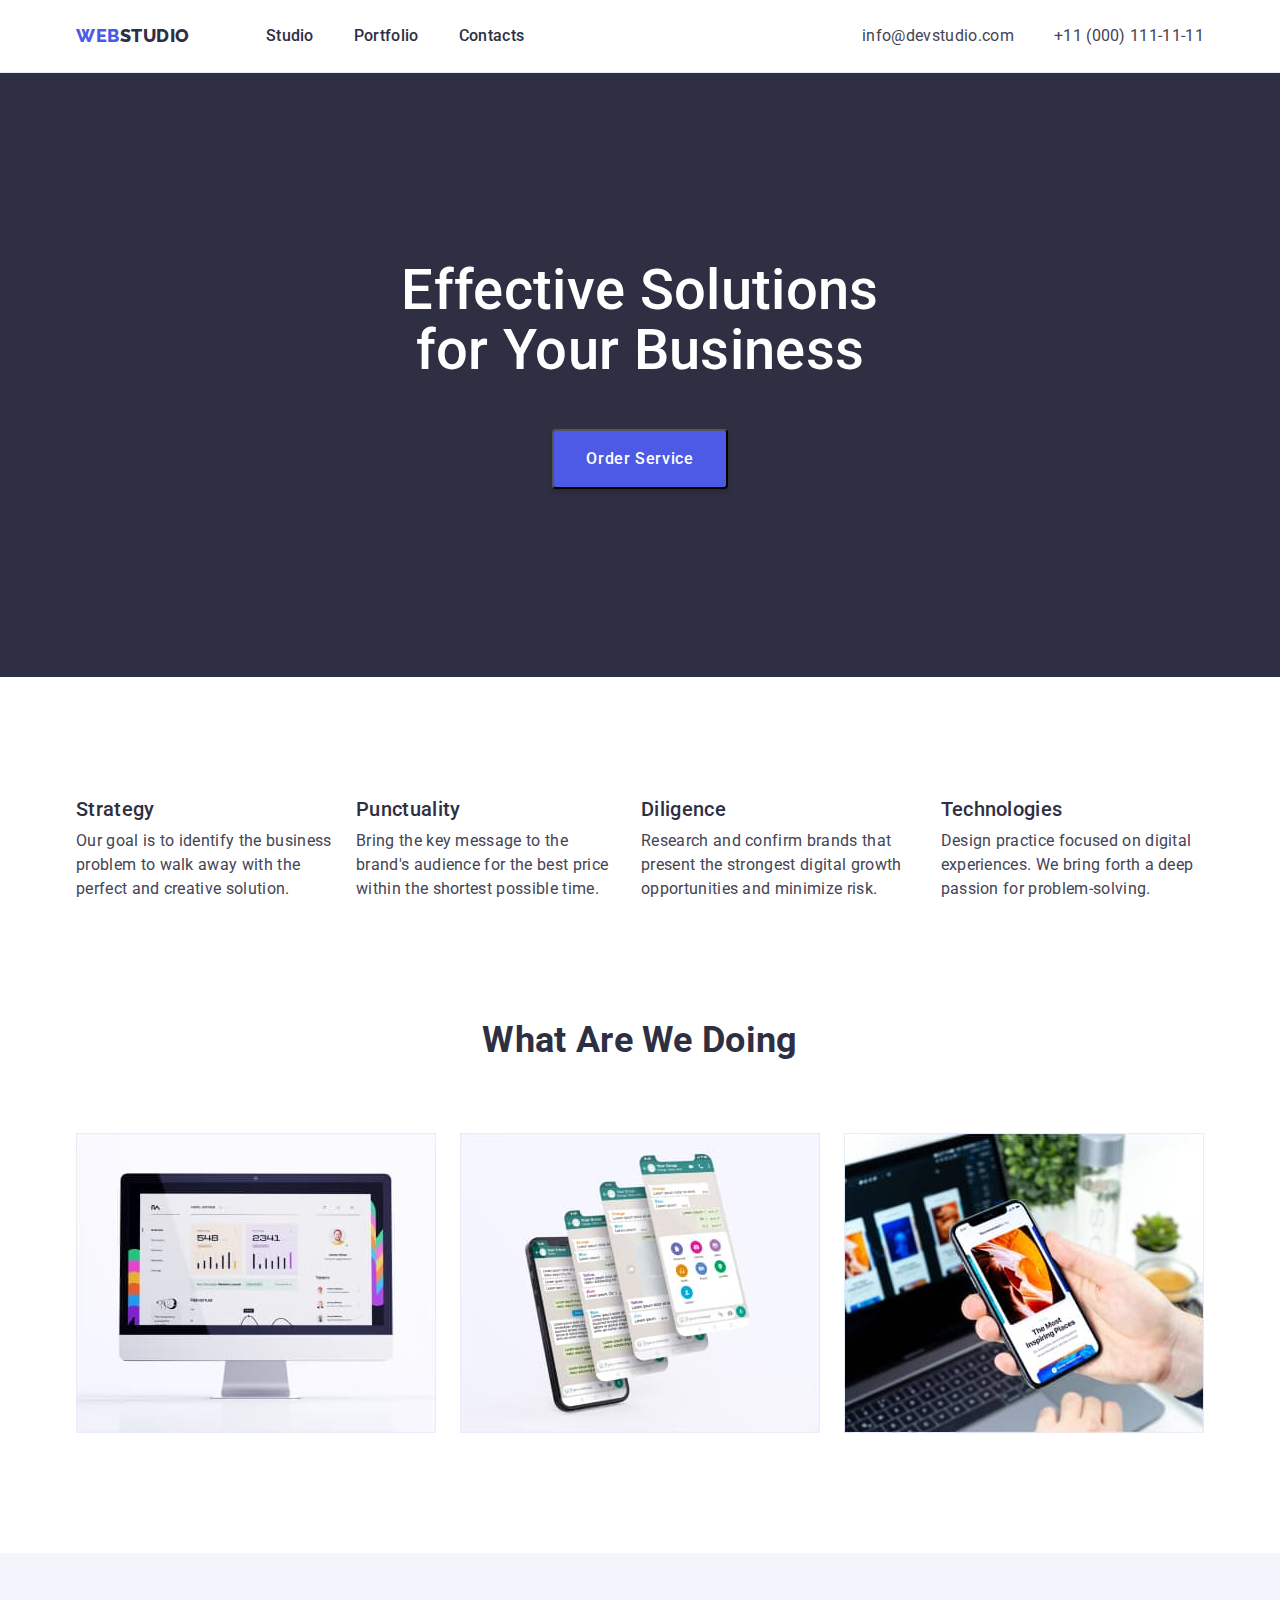
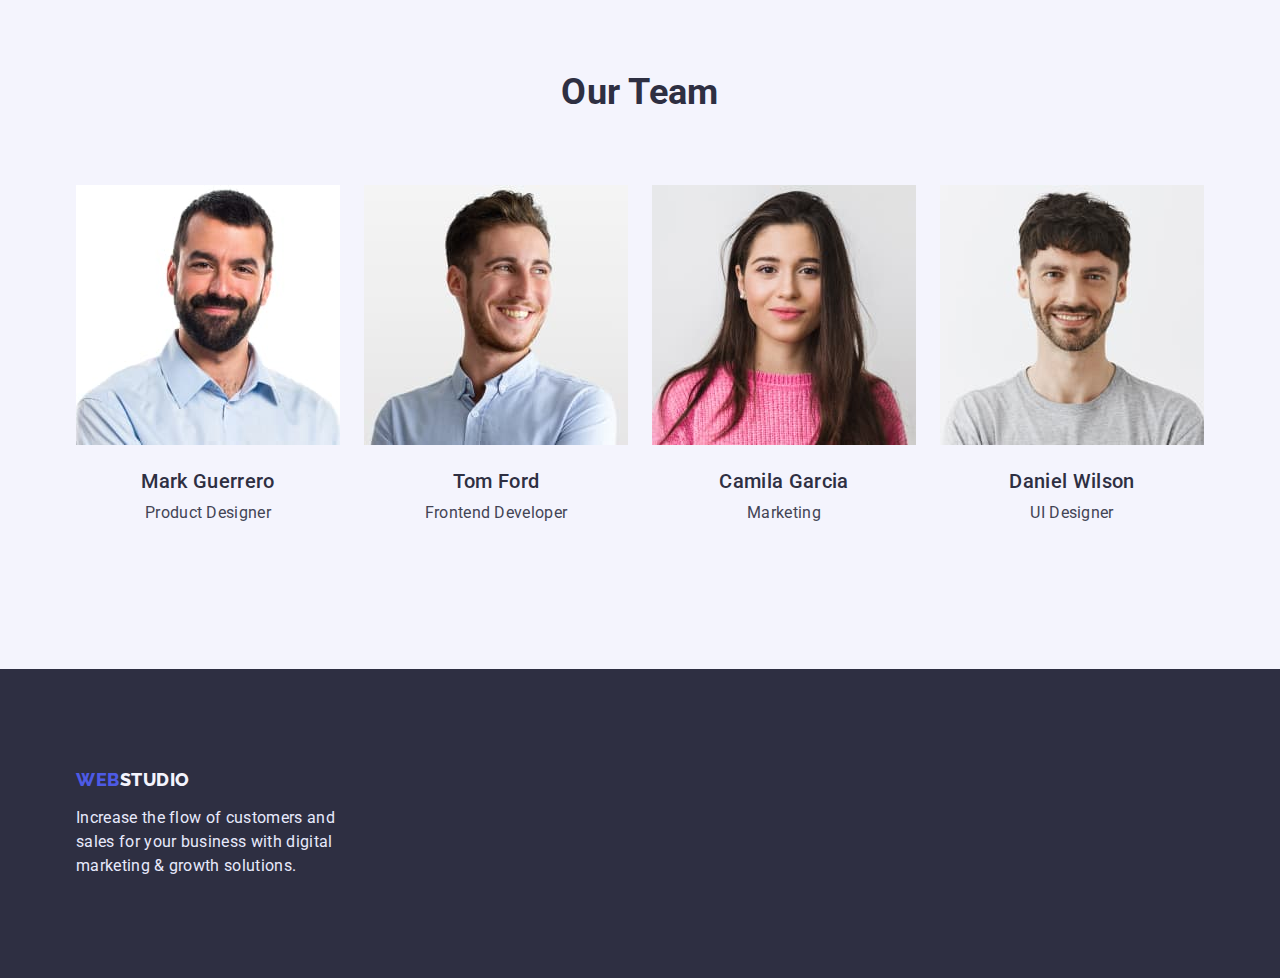
==== commit 6c3fd4db: "content positioning index" ====
--- a/index.html
+++ b/index.html
@@ -49,8 +49,12 @@
       <!--hero-->
       <section class="hero">
         <div class="container">
-          <h1 class="hero-title">Effective Solutions<br />for Your Business</h1>
-          <button class="modal-button" type="button">Order Service</button>
+          <div class="block-hero">
+            <h1 class="hero-title">
+              Effective Solutions<br />for Your Business
+            </h1>
+            <button class="modal-button" type="button">Order Service</button>
+          </div>
         </div>
       </section>
       <!--feature-->
--- a/css/styles.css
+++ b/css/styles.css
@@ -94,6 +94,8 @@
 .top-header {
   padding-top: 24px;
   padding-bottom: 24px;
+  background: var(--light-text-color);
+  border-bottom: 1px solid var(--footer-text-color);
 }
 .top-nav {
   display: flex;
@@ -123,7 +125,6 @@
   color: var(--dark-header-color);
 }
 .menu {
-  /*display: flex;*/
   align-items: center;
 }
 
@@ -163,22 +164,27 @@
   background: var(--dark-header-color);
   text-align: center;
 }
+
+.block-hero {
+  padding-bottom: 188px;
+  padding-top: 188px;
+}
+
 .hero-title {
   margin-top: 0;
   margin-bottom: 48px;
-  width: 494px;
   font-weight: 500;
   font-size: 56px;
   line-height: 1.07;
   color: var(--light-text-color);
+  margin-bottom: 48px;
 }
 .modal-button {
   font-family: "Roboto", sans-serif;
   font-weight: 500;
   font-size: 16px;
   line-height: 1.5;
-  display: flex;
-  align-items: center;
+  text-align: center;
   min-width: 169px;
   padding: 16px 32px;
   letter-spacing: 0.04em;
@@ -194,16 +200,18 @@
   box-shadow: 0px 4px 4px rgba(0, 0, 0, 0.15);
   border-radius: 4px;
 }
+
 /*feature*/
 .section-feature {
   padding-top: 120px;
-  /*padding-bottom: 120px;*/
-}
+}
+
 /*What are we doing*/
 .section-our-works {
   padding-top: 120px;
   padding-bottom: 120px;
 }
+
 /*Our Team*/
 .section-our-team {
   background: var(--logo-bottom-color);
@@ -211,16 +219,17 @@
   padding-bottom: 120px;
 }
 
-.our-team-description{
+.our-team-description {
   padding: 24px 16px;
   text-align: center;
 }
+
 /*footer*/
 .footer {
   background: var(--dark-header-color);
 }
 
-.block-footer{
+.block-footer {
   padding-top: 100px;
   padding-bottom: 100px;
   width: 264px;
@@ -241,7 +250,17 @@
   line-height: 1.17;
   color: var(--logo-bottom-color);
 }
+
 /*Portfolio*/
+.section-portfolio {
+  padding-top: 96px;
+  padding-bottom: 120px;
+}
+
+.list-filter-buttons {
+  margin-bottom: 72px;
+  justify-content: center;
+}
 .filter-button {
   font-family: "Roboto", sans-serif;
   background: var(--logo-bottom-color);
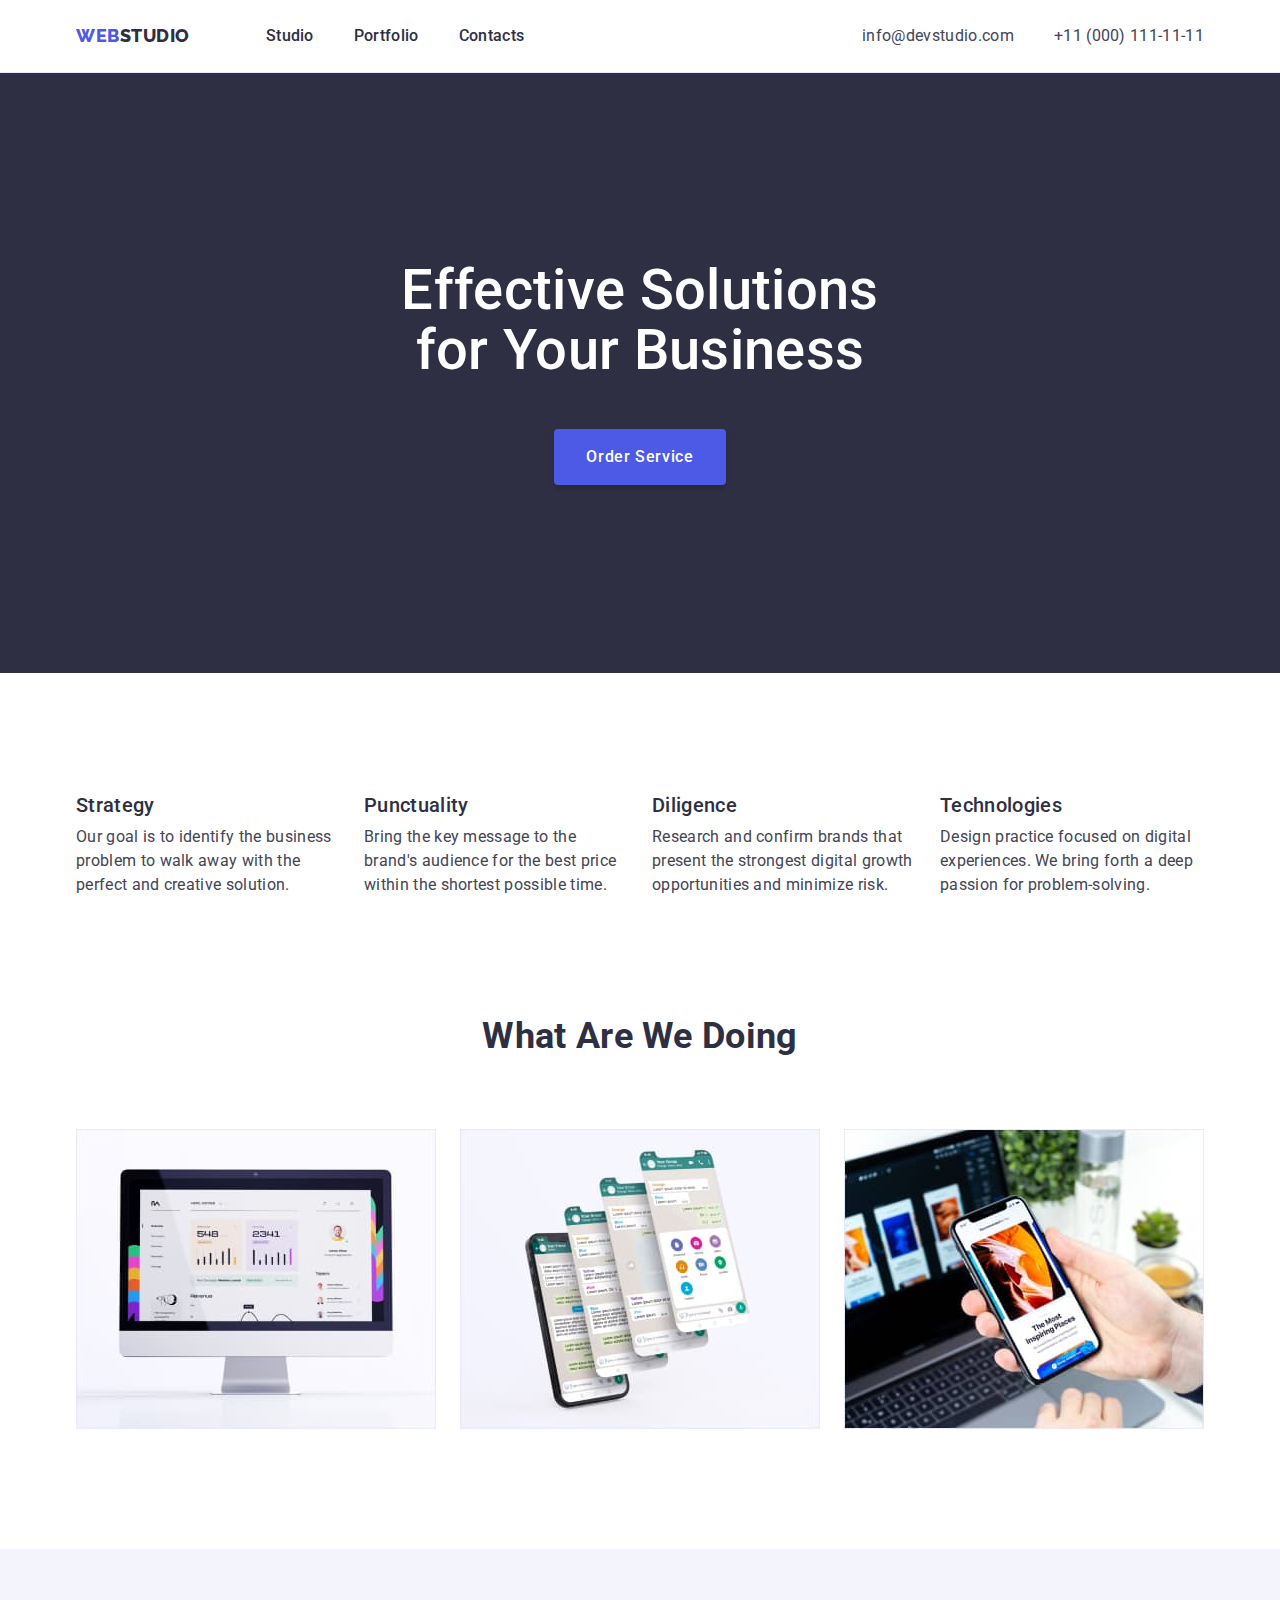
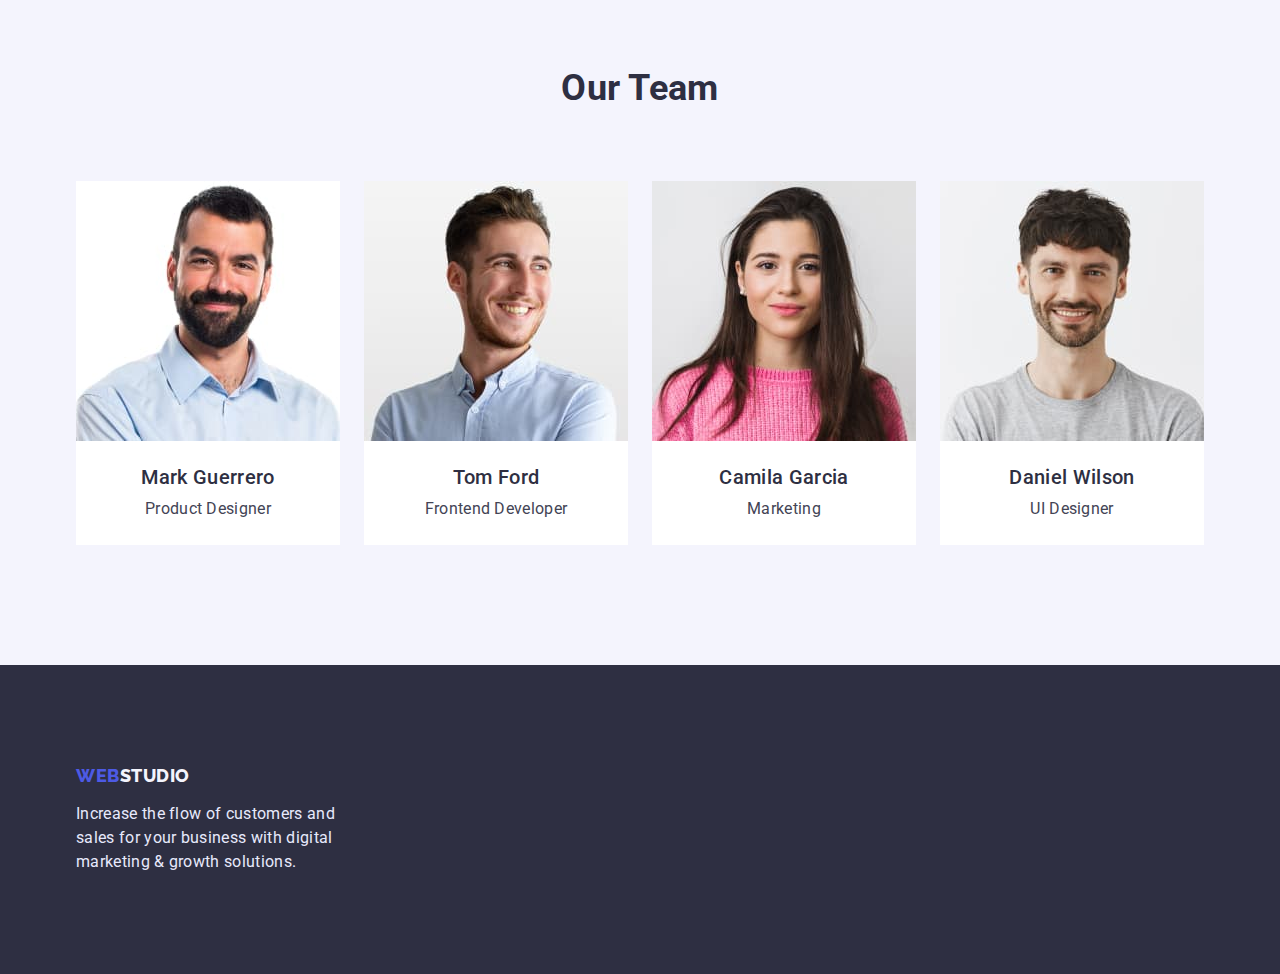
==== commit daa66bb4: "fixes" ====
--- a/index.html
+++ b/index.html
@@ -37,53 +37,56 @@
             </li>
           </ul>
         </nav>
-        <a class="email link" href="mailto:info@devstudio.com"
-          >info@devstudio.com</a
-        >
-        <a class="phone-number link" href="tel:+110001111111"
-          >+11 (000) 111-11-11</a
-        >
+        <!--contacts-->
+        <ul class="list-contacts list">
+          <li class="contact-item">
+            <a class="email link" href="mailto:info@devstudio.com"
+              >info@devstudio.com</a
+            >
+          </li>
+          <li class="contact-item">
+            <a class="phone-number link" href="tel:+110001111111"
+              >+11 (000) 111-11-11</a
+            >
+          </li>
+        </ul>
       </div>
     </header>
     <main>
       <!--hero-->
       <section class="hero">
         <div class="container">
-          <div class="block-hero">
-            <h1 class="hero-title">
-              Effective Solutions<br />for Your Business
-            </h1>
-            <button class="modal-button" type="button">Order Service</button>
-          </div>
+          <h1 class="hero-title">Effective Solutions<br />for Your Business</h1>
+          <button class="modal-button" type="button">Order Service</button>
         </div>
       </section>
       <!--feature-->
       <section class="section-feature">
         <div class="container">
           <h2 class="visually-hidden">feature</h2>
-          <ul class="list list-indent">
-            <li>
+          <ul class="features list list-indent">
+            <li class="feature-item">
               <h3 class="text-header-subtitle">Strategy</h3>
               <p class="text-description">
                 Our goal is to identify the business problem to walk away with
                 the perfect and creative solution.
               </p>
             </li>
-            <li>
+            <li class="feature-item">
               <h3 class="text-header-subtitle">Punctuality</h3>
               <p class="text-description">
                 Bring the key message to the brand's audience for the best price
                 within the shortest possible time.
               </p>
             </li>
-            <li>
+            <li class="feature-item">
               <h3 class="text-header-subtitle">Diligence</h3>
               <p class="text-description">
                 Research and confirm brands that present the strongest digital
                 growth opportunities and minimize risk.
               </p>
             </li>
-            <li>
+            <li class="feature-item">
               <h3 class="text-header-subtitle">Technologies</h3>
               <p class="text-description">
                 Design practice focused on digital experiences. We bring forth a
@@ -179,16 +182,14 @@
     </main>
     <footer class="footer">
       <div class="container">
-        <div class="block-footer">
-          <a class="link-logo link" href="#"
-            ><span class="web-bottom">Web</span
-            ><span class="studio-bottom">Studio</span></a
-          >
-          <p class="text-footer">
-            Increase the flow of customers and sales for your business with
-            digital marketing & growth solutions.
-          </p>
-        </div>
+        <a class="link-logo link" href="#"
+          ><span class="web-bottom">Web</span
+          ><span class="studio-bottom">Studio</span></a
+        >
+        <p class="text-footer">
+          Increase the flow of customers and sales for your business with
+          digital marketing & growth solutions.
+        </p>
       </div>
     </footer>
   </body>
--- a/css/styles.css
+++ b/css/styles.css
@@ -92,20 +92,20 @@
 }
 /*header*/
 .top-header {
-  padding-top: 24px;
-  padding-bottom: 24px;
   background: var(--light-text-color);
   border-bottom: 1px solid var(--footer-text-color);
 }
+
+.header-container {
+  display: flex;
+  align-items: center;
+}
+/*nav*/
 .top-nav {
   display: flex;
   align-items: center;
 }
 
-.header-container {
-  display: flex;
-  align-items: center;
-}
 .link-logo {
   font-family: "Raleway";
   font-weight: 800;
@@ -113,6 +113,8 @@
   letter-spacing: 0.03em;
   text-transform: uppercase;
   margin-right: 76px;
+  padding-top: 24px;
+  padding-bottom: 24px;
 }
 
 .web-top {
@@ -124,10 +126,15 @@
   line-height: 1.33;
   color: var(--dark-header-color);
 }
+
 .menu {
-  align-items: center;
-}
-
+  align-items: center; 
+}
+
+.menu-item{
+  padding-top: 24px;
+  padding-bottom: 24px;
+}
 .menu-item:not(:last-child) {
   margin-right: 40px;
 }
@@ -138,14 +145,25 @@
   line-height: 1.5;
   color: var(--dark-header-color);
 }
+
 .menu-link:hover,
 .menu-link:focus {
   color: var(--hover-link-color);
 }
-.email {
+
+/*contacts*/
+.list-contacts{
   margin-left: auto;
+}
+
+.contact-item{
+  padding-top: 24px;
+  padding-bottom: 24px;
+}
+.contact-item:not(:last-child) {
   margin-right: 40px;
 }
+
 .email,
 .phone-number {
   font-size: 16px;
@@ -163,9 +181,6 @@
 .hero {
   background: var(--dark-header-color);
   text-align: center;
-}
-
-.block-hero {
   padding-bottom: 188px;
   padding-top: 188px;
 }
@@ -192,6 +207,7 @@
   background: var(--hover-link-color);
   box-shadow: 0px 4px 4px rgba(0, 0, 0, 0.15);
   border-radius: 4px;
+  border: none;
 }
 
 .modal-button:hover,
@@ -206,6 +222,10 @@
   padding-top: 120px;
 }
 
+.feature-item{
+  width: 264px;
+}
+
 /*What are we doing*/
 .section-our-works {
   padding-top: 120px;
@@ -222,23 +242,22 @@
 .our-team-description {
   padding: 24px 16px;
   text-align: center;
+  background: var(--light-text-color);
 }
 
 /*footer*/
 .footer {
   background: var(--dark-header-color);
-}
-
-.block-footer {
   padding-top: 100px;
   padding-bottom: 100px;
-  width: 264px;
-}
+}
+
 .text-footer {
   font-size: 16px;
   line-height: 1.5;
   color: var(--footer-text-color);
   margin-top: 16px;
+  width: 264px;
 }
 
 .web-bottom {
